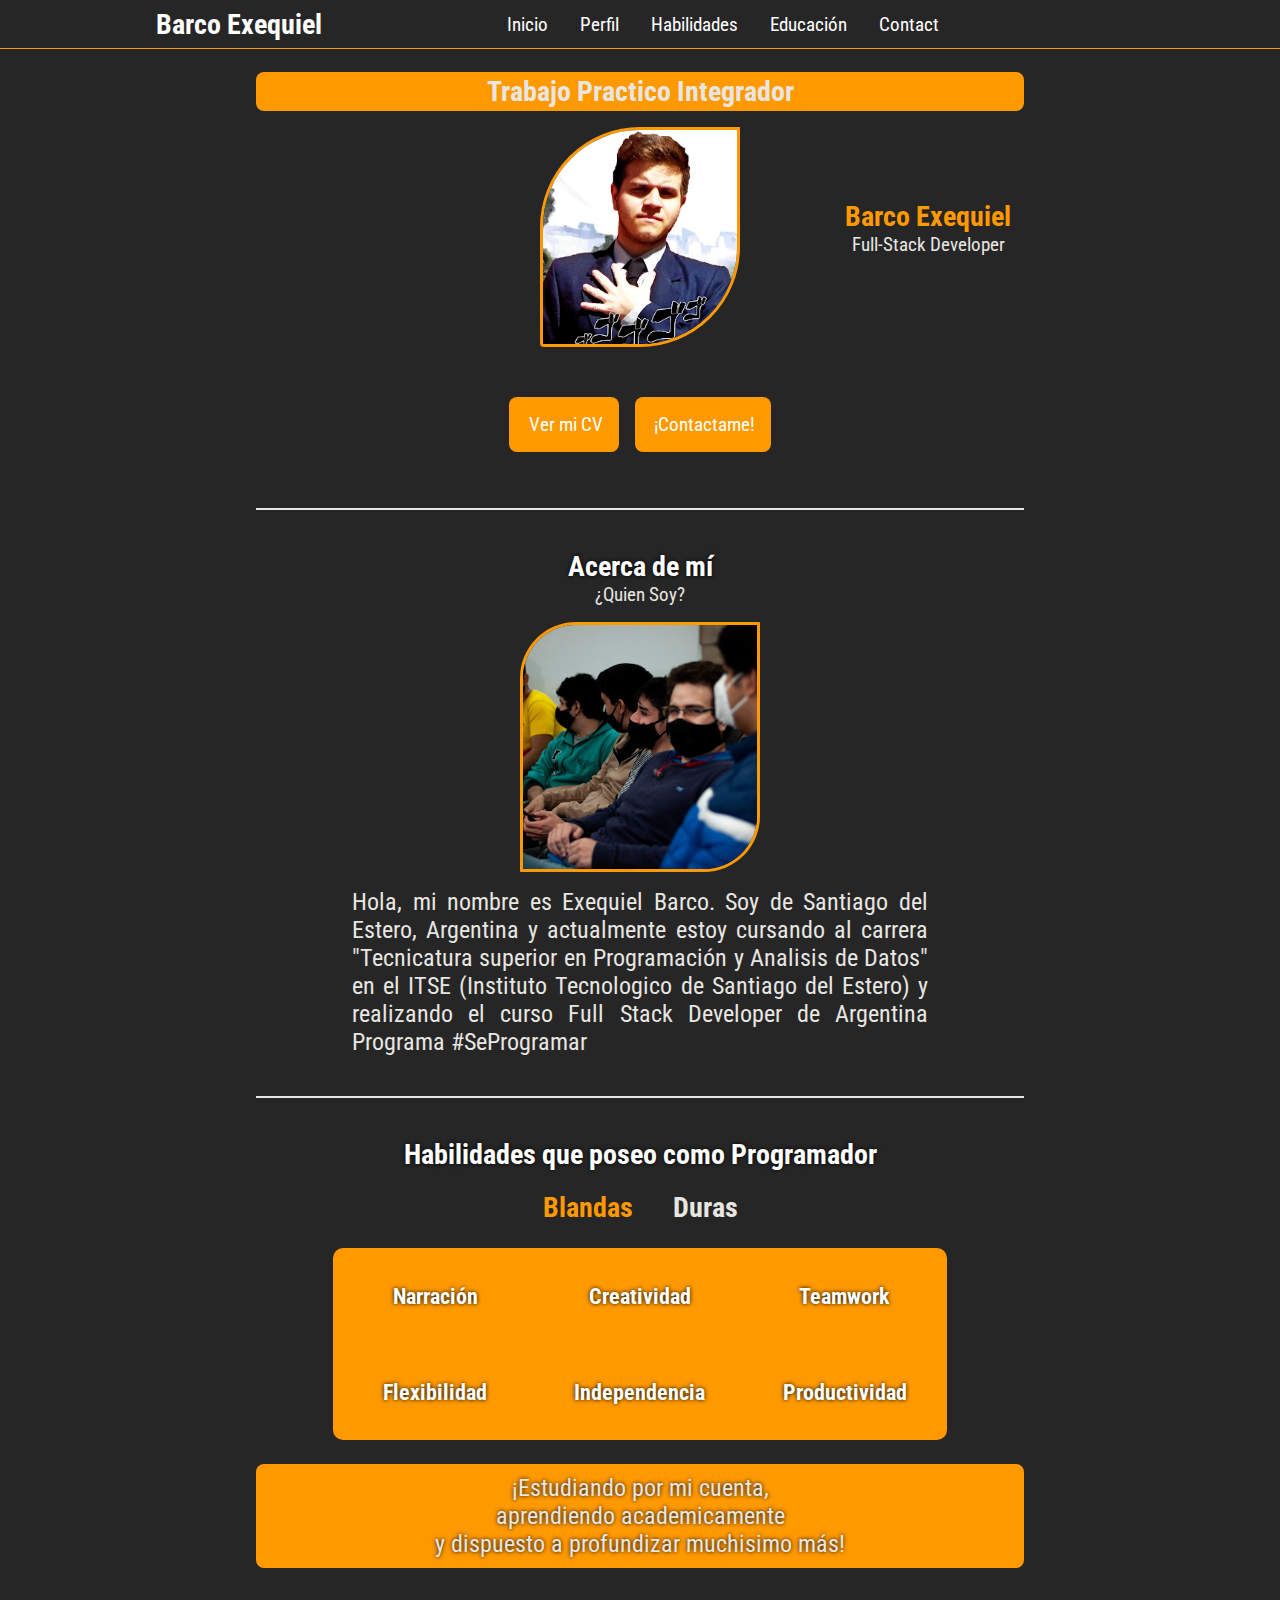
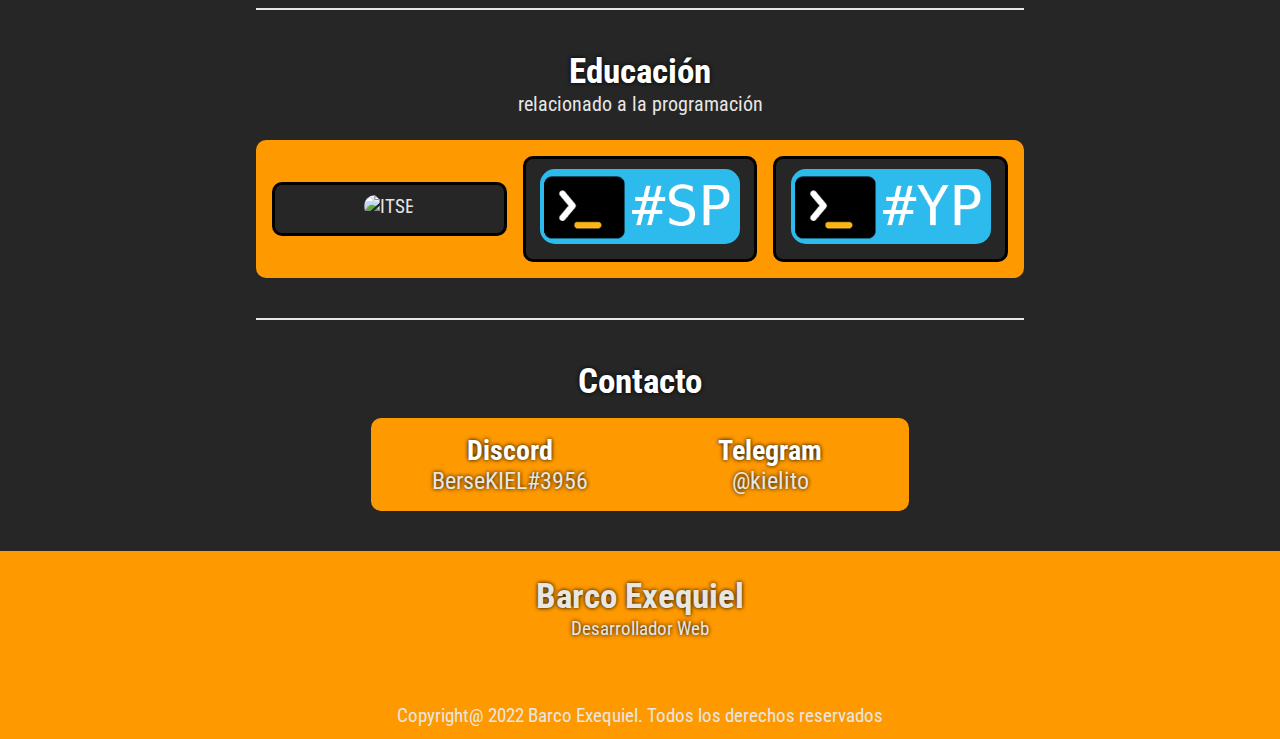
==== app/index.html @ 31e2f117 "a fixear educacion" ====
<!DOCTYPE html>
<html lang="en">
  <head>
    <meta charset="UTF-8" />
    <meta http-equiv="X-UA-Compatible" content="IE=edge" />
    <meta name="viewport" content="width=device-width, initial-scale=1.0" />

    <!-- Importación de CSS -->
    <link rel="stylesheet" href="static/css/styles.css" />

    <title>Barco Exequiel - Porfolio</title>
  </head>
  <body>
    <!--
         Se configurá el porfolio de la siguiente forma
         Header -> Navbar
         Main -> Inicio - Perfil - Habilidades - Educación
         Footer -> Derechos del Autor y copyright
     -->
    <!-- Navbar -->
    <header class="header" id="header">
      <nav class="nav container">
        <a href="#" class="nav-logo">Barco Exequiel</a>

        <div class="nav-menu" id="nav-menu">
          <ul class="nav-list grid">
            <li class="nav-item">
              <a href="#inicio" class="nav-link">
                <i class="fa-solid fa-house nav-icon"></i>
                Inicio
              </a>
            </li>
            <li class="nav-item">
              <a href="#perfil" class="nav-link">
                <i class="fa-solid fa-address-card nav-icon"></i>
                Perfil
              </a>
            </li>
            <li class="nav-item">
              <a href="#habilidades" class="nav-link">
                <i class="fa-solid fa-hand nav-icon"></i>
                Habilidades
              </a>
            </li>
            <li class="nav-item">
              <a href="#educacion" class="nav-link">
                <i class="fa-solid fa-graduation-cap nav-icon"></i>
                Educación
              </a>
            </li>
            <li class="nav-item">
              <a href="#contacto" class="nav-link">
                <i class="fa-solid fa-address-book"></i>
                Contact
              </a>
            </li>
          </ul>
          <i class="fa-solid fa-xmark nav-close" id="nav-close"></i>
        </div>

        <div class="nav-btns">
          <div class="cambiar-tema">
            <i class="fa-solid fa-toggle-on nav-icon" id="cambio-tema"></i>
          </div>
          <div class="nav-toggle">
            <i class="fa-solid fa-bars nav-icon" id="nav-toggle"></i>
          </div>
        </div>
      </nav>
    </header>
    <!-- Main -->
    <main class="main">
      <!-- Sección del Inicio -->
      <section class="seccion inicio" id="inicio">
        <div class="inicio-container container">
          <div class="inicio-message-container">
            <img
              src="https://www.itse.gob.ar/wp-content/uploads/2021/04/logohero-300x129.png"
              alt=""
              class="inicio-message-icon"
            />
            <span class="inicio-message-span">
              Trabajo Practico Integrador</span
            >
          </div>
          <div class="inicio-content grid">
            <div class="inicio-social">
              <a href="#discord">
                <i class="fa-brands fa-discord inicio-social-icon"></i>
              </a>
              <a href="#telegram">
                <i class="fa-brands fa-telegram inicio-social-icon"></i>
              </a>
              <a href="https://www.linkedin.com/in/exequielbarco/" target="_blank" rel="noopener noreferrer">
                <i class="fa-brands fa-linkedin inicio-social-icon"></i>
              </a>
              <a href="https://github.com/berseKIEL" target="_blank" rel="noopener noreferrer">
                <i class="fa-brands fa-github inicio-social-icon"></i>
              </a>
            </div>
            <div class="inicio-img">
              <img src="static/img/pf.jpg" alt="" class="inicio-image" />
            </div>
            <div class="inicio-data">
              <h1 class="inicio-titulo seccion-titulo">Barco Exequiel</h1>
              <p class="inicio-subtitulo seccion-subtitulo">
                Full-Stack Developer
              </p>
            </div>
          </div>
          <div class="inicio-btns">
            <a
              href="https://www.linkedin.com/feed/update/urn:li:activity:6931307077793382400/"
              class="btn"
            >
              <i class="fa-solid fa-download inicio-btns-icon"></i>
              Ver mi CV
            </a>
            <a href="#" class="btn">
              <i class="fa-solid fa-envelope inicio-btns-icon"></i>
              ¡Contactame!
            </a>
          </div>
        </div>
      </section>

      <div class="seccion-hr"></div>

      <section class="seccion perfil" id="perfil">
        <div class="perfil-content container">
          <i class="fa-solid fa-address-card nav-icon"></i>
          <h1 class="seccion-titulo perfil-titulo">Acerca de mí</h1>
          <span class="seccion-subtitulo perfil-subtitulo">¿Quien Soy?</span>

          <img src="static/img/hero.jpg" alt="" class="perfil-img" />
          <p class="perfil-text">
            Hola, mi nombre es Exequiel Barco. Soy de Santiago del Estero,
            Argentina y actualmente estoy cursando al carrera "Tecnicatura
            superior en Programación y Analisis de Datos" en el ITSE (Instituto
            Tecnologico de Santiago del Estero) y realizando el curso Full Stack
            Developer de Argentina Programa #SeProgramar
          </p>
        </div>
      </section>

      <div class="seccion-hr"></div>

      <!-- Habilidades como Programador -->
      <section class="seccion habilidades" id="habilidades">
        <div class="habilidades-container container">
          <div class="habilidades-titulo">
            <i class="fa-solid fa-hand nav-icon"></i>
            <h2 class="seccion-titulo habilidades-titulo">
              Habilidades que poseo como Programador
            </h2>
          </div>

          <div class="habilidades-tabs">
            <div
              class="habilidades-btn btn-flex habilidades-activo"
              data-target="#blanda"
            >
              <i class="fa-solid fa-message"></i>
              <span class="seccion-titulo">Blandas</span>
            </div>
            <div class="habilidades-btn btn-flex" data-target="#duras">
              <i class="fa-solid fa-laptop-code"></i>
              <span class="seccion-titulo"> Duras </span>
            </div>
          </div>

          <div class="habilidades-secciones">
            <div
              class="habilidades-contenido habilidades-activo"
              data-content
              id="blanda"
            >
              <div class="habilidades-contenedor-uno grid">
                <div class="habilidades-habilidad-uno">
                  <i class="fa-solid fa-glasses"></i>
                  <h3 class="habilidades-titulo">Narración</h3>
                </div>
                <div class="habilidades-habilidad-uno">
                  <i class="fa-solid fa-bucket"></i>
                  <h3 class="habilidades-titulo">Creatividad</h3>
                </div>
                <div class="habilidades-habilidad-uno">
                  <i class="fa-solid fa-handshake"></i>
                  <h3 class="habilidades-titulo">Teamwork</h3>
                </div>
                <div class="habilidades-habilidad-uno">
                  <i class="fa-solid fa-shuffle"></i>
                  <h3 class="habilidades-titulo">Flexibilidad</h3>
                </div>
                <div class="habilidades-habilidad-uno">
                  <i class="fa-solid fa-hand-point-up"></i>
                  <h3 class="habilidades-titulo">Independencia</h3>
                </div>
                <div class="habilidades-habilidad-uno">
                  <i class="fa-solid fa-stopwatch"></i>
                  <h3 class="habilidades-titulo">Productividad</h3>
                </div>
              </div>
            </div>

            <div class="habilidades-contenido" data-content id="duras">
              <div class="habilidades-contenedor-dos grid">
                <!-- Como Frontend -->
                <div class="habilidades-contenido-dos habilidades-cerradas">
                  <div class="habilidades-habilidad-dos-header">
                    <i class="fa-solid fa-image"></i>
                    <h1 class="habilidades-titulo">Desarrollador FrontEnd</h1>
                    <i class="fa-solid fa-angle-down habilidades-flecha"></i>
                  </div>
                  <div class="habilidades-habilidad-dos-lista grid">
                    <div class="habilidades-habilidad-dos-data">
                      <i class="fa-brands fa-html5"></i>
                      <h3 class="habilidades-titulo">HTML</h3>
                      <span class="habilidades-numero">55%</span>
                      <div class="habilidades-barra">
                        <span
                          class="habilidades-porcentaje habilidad-html"
                        ></span>
                      </div>
                    </div>
                    <div class="habilidades-habilidad-dos-data">
                      <i class="fa-brands fa-css3-alt"></i>
                      <h3 class="habilidades-titulo">CSS</h3>
                      <span class="habilidades-numero">45%</span>
                      <div class="habilidades-barra">
                        <span
                          class="habilidades-porcentaje habilidad-css"
                        ></span>
                      </div>
                    </div>
                    <div class="habilidades-habilidad-dos-data">
                      <i class="fa-brands fa-js"></i>
                      <h3 class="habilidades-titulo">JavaScript</h3>
                      <span class="habilidades-numero">40%</span>
                      <div class="habilidades-barra">
                        <span
                          class="habilidades-porcentaje habilidad-js"
                        ></span>
                      </div>
                    </div>
                  </div>
                </div>

                <!-- Como Backend -->
                <div class="habilidades-contenido-dos habilidades-cerradas">
                  <div class="habilidades-habilidad-dos-header">
                    <i class="fa-solid fa-code"></i>
                    <h1 class="habilidades-titulo">Desarrollador BackEnd</h1>
                    <i class="fa-solid fa-angle-down habilidades-flecha"></i>
                  </div>

                  <div class="habilidades-habilidad-dos-lista grid">
                    <div class="habilidades-habilidad-dos-data">
                      <i class="fa-brands fa-python"></i>
                      <h3 class="habilidades-titulo">Python</h3>
                      <span class="habilidades-numero">40%</span>
                      <div class="habilidades-barra">
                        <span
                          class="habilidades-porcentaje habilidad-python"
                        ></span>
                      </div>
                    </div>

                    <div class="habilidades-habilidad-dos-data">
                      <i class="fa-brands fa-java"></i>
                      <h3 class="habilidades-titulo">Java</h3>
                      <span class="habilidades-numero">35%</span>
                      <div class="habilidades-barra">
                        <span
                          class="habilidades-porcentaje habilidad-java"
                        ></span>
                      </div>
                    </div>

                    <div class="habilidades-habilidad-dos-data">
                      <i class="fa-brands fa-js"></i>
                      <h3 class="habilidades-titulo">JavaScript</h3>
                      <span class="habilidades-numero">35%</span>
                      <div class="habilidades-barra">
                        <span
                          class="habilidades-porcentaje habilidad-js-be"
                        ></span>
                      </div>
                    </div>
                  </div>
                </div>
              </div>
            </div>
          </div>

          <div class="habilidades-mensaje">
            <i class="fa-solid fa-gears"></i>
            <div class="mensaje-mensaje-container">
              <span class="habilidades-span">¡Estudiando por mi cuenta,</span
              ><span class="habilidades-span"> aprendiendo academicamente</span
              ><span class="habilidades-span">
                y dispuesto a profundizar muchisimo más!</span
              >
            </div>
            <i class="fa-solid fa-gears"></i>
          </div>
        </div>
      </section>

      <div class="seccion-hr"></div>

      <section class="seccion educacion" id="educacion">
        <div class="educacion-container container">
          <div class="educacion-titulos">
            <i class="fa-solid fa-graduation-cap"></i>
            <h2 class="seccion-titulo educacion-titulo">Educación</h2>
          </div>

          <span class="seccion-subtitulo educacion-subtitulo">
            relacionado a la programación
          </span>

          <div class="educacion-contenido">
            <div class="educacion-images">
              <div class="educacion-imagen">
                <img
                  src="https://www.itse.gob.ar/wp-content/uploads/2021/04/logohero-300x129.png"
                  alt="ITSE"
                  class="educacion-icon"
                />
              </div>
              <div class="educacion-data educacion-cerrada">
                <span class="educacion-texto">
                  Ingreso: 13-03-2022 
                </span>
                <span class="educacion-texto">
                  -
                </span>
                <span class="educacion-texto">
                  Finalización: Cursando
                </span>
              </div>
            </div>

            <div class="educacion-images">
              <div class="educacion-imagen">
                <img
                  src="static/img/argprogsp.png"
                  alt="seprogramar"
                  class="educacion-icon"
                />
              </div>
              <div class="educacion-data educacion-cerrada">
                <span class="educacion-texto">
                  Ingreso: 01-02-2022  
                </span>
                <span class="educacion-texto">
                  -
                </span>
                <span class="educacion-texto">
                  Finalización 13-06-2022
                </span>
              </div>
            </div>

            <div class="educacion-images">
              <div class="educacion-imagen">
                <img
                  src="static/img/argprogyp.png"
                  alt="yoprogramo"
                  class="educacion-icon"
                />
              </div>
              <div class="educacion-data educacion-cerrada">
                <span class="educacion-texto">
                  Ingreso: 28-06-2022 
                </span>
                <span class="educacion-texto">
                  -
                </span>
                <span class="educacion-texto">
                  Finalización: Cursando
                </span>
              </div>
            </div>

          </div>
        </div>
      </section>

      <div class="seccion-hr"></div>

      <section class="seccion contacto" id="contacto">
        <div class="contacto-container container">
          <div class="contacto-contenido">
            <i class="fa-solid fa-address-book"></i>
            <h2 class="contacto-titulo">Contacto</h2>
          </div>
          <div class="contenido-informacion-grid grid">
            <div class="contacto-informacion" id="discord">
              <i class="fa-brands fa-discord"></i>
              <h2 class="contacto-informacion-titulo">Discord</h2>
              <span class="contacto-informacion-subtitulo">
                BerseKIEL#3956
              </span>
            </div>

            <div class="contacto-hr"></div>

            <div class="contacto-informacion" id="telegram">
              <i class="fa-brands fa-telegram"></i>
              <h2 class="contacto-informacion-titulo">Telegram</h2>
              <span class="contacto-informacion-subtitulo"> @kielito </span>
            </div>
          </div>
        </div>
      </section>
    </main>

    <!-- Footer -->
    <footer class="footer">
      <div class="footer-bg">
        <div class="footer-container container">
          <div class="footer-titulos">
            <div class="footer-titulo seccion-titulo">Barco Exequiel</div>
            <div class="footer-subtitulo seccion-subtitulo">
              Desarrollador Web
            </div>
          </div>
          <div class="footer-social-media">
            <div class="footer-social">
              <a href="https://www.facebook.com/FateofKiel/" target="_blank" rel="noopener noreferrer">
                <i class="fa-brands fa-facebook"></i>
              </a>
            </div>
            <div class="footer-social">
              <a href="https://twitter.com/ExekielBaracus" target="_blank" rel="noopener noreferrer">
                <i class="fa-brands fa-twitter"></i>
              </a>
            </div>
          </div>
          <span class="footer-texto seccion-texto">
            Copyright@ 2022 Barco Exequiel. Todos los derechos reservados
          </span>
        </div>
      </div>
    </footer>

    <!-- Scripts -->
    <!-- Mi script -->
    <script src="static/js/main.js"></script>
    <!-- Font awesome -->
    <script
      src="https://kit.fontawesome.com/99b5397c27.js"
      crossorigin="anonymous"
    ></script>
  </body>
</html>
---- app/static/css/styles.css ----
@import url("https://fonts.googleapis.com/css2?family=Roboto+Condensed:wght@300;400;700&display=swap");

/* Variables Root */
:root {
  /* Tamaño del Header */
  --header-altura: 3rem;

  /* Se basarán los colores del proyecto en sí con HSL, definiendo el color naranja como el principal */
  --color-primario: hsl(36, 100%, 50%);
  --color-primario-claro: hsl(36, 100%, 80%);
  --color-secundario: hsl(36, 0%, 0%);
  --color-barra: hsl(261, 53%, 56%);
  --color-titulo: hsl(36, 100%, 100%);
  --color-texto: hsl(36, 10%, 90%);
  --color-input: hsl(36, 70%, 96%);
  --color-cuerpo: hsl(36, 1%, 15%);
  --color-container: hsl(36, 100%, 50%);

  /* Fuente del Cuerpo */
  --fuente-cuerpo: "Roboto Condensed", sans-serif;

  /* Tamaño de la Fuente */
  --fuente-size-grande: 2rem;
  --fuente-size-h1: 1.5rem;
  --fuente-size-h2: 1.25rem;
  --fuente-size-h3: 1.15rem;
  --fuente-size-normal: 0.9rem;
  --fuente-size-pequeño: 0.8rem;
  --fuente-size-extrapequeño: 0.75rem;

  /* Peso de la fuente  */
  --fuente-peso-medio: 400;
  --fuente-peso-bold: 700;

  /* Margenes  */
  --m-0-25: 0.25rem;
  --m-0-5: 0.5rem;
  --m-0-75: 0.75rem;
  --m-1: 1rem;
  --m-1-5: 1.5rem;
  --m-2: 2rem;
  --m-2-5: 2.5rem;
  --m-3: 3rem;

  /* Z-tool tamaño  */
  --z-tooltip: 10;
  --z-fixed: 100;
  --z-modal: 1000;
}

/* Font para PCS */
@media screen and (min-width: 768px) {
  :root {
    --fuente-size-grande: 2.2rem;
    --fuente-size-h1: 1.75rem;
    --fuente-size-h2: 1.5rem;
    --fuente-size-h3: 1.25rem;
    --fuente-size-normal: 1.2rem;
    --fuente-size-pequeño: 0.9rem;
    --fuente-size-extrapequeño: 0.875rem;
  }
}

/* Base */
* {
  box-sizing: border-box;
  padding: 0;
  margin: 0;
}

html {
  scroll-behavior: smooth;
}

body {
  /* Margin de la pagina */
  margin: 0 0 var(--header-altura) 0;

  /* Fuente */
  font-family: var(--fuente-cuerpo);

  /* Tamaño de la fuente del documento entero */
  font-size: var(--fuente-size-normal);

  /* Color del body */
  background-color: var(--color-cuerpo);

  /* Color de la fuente */
  color: var(--color-texto);
}

h1,
h2,
h3,
h4 {
  color: var(--color-titulo);
  font-weight: var(--fuente-peso-bold);
}

/* Restablecimiento de estilos */
ul {
  list-style: none;
}

a {
  text-decoration: none;
  color: var(--color-texto);
}

img {
  max-width: 100%;
  height: auto;
}

section {
  padding: 2rem 0 4rem;
}

/* Clases reutilizables */
.seccion-hr {
  border: 1px solid;
  margin-left: 20px;
  margin-right: 20px;
}

.seccion-titulo {
  font-size: var(--fuente-size-h1);
}

.seccion-subtitulo {
  display: block;
  font-size: var(--fuente-size-pequenio);
  margin-bottom: var(--m-1-5);
}

.seccion-texto {
  font-size: var(--fuente-size-normal);
}

.seccion-titulo,
.seccion-subtitulo {
  text-align: center;
}

.btn {
  display: inline-block;
  background-color: var(--color-primario);
  color: white;
  padding: 1rem;
  border-radius: 0.5rem;
  font-weight: var(--fuente-peso-medio);
}

.btn-flex {
  display: flex;
  width: fit-content;
  margin-left: 20px;
  margin-right: 20px;
}

/* Layouts de la pagina */

.container {
  max-width: 768px;
  margin-left: var(--m-1-5);
  margin-right: var(--m-1-5);
}

.grid {
  display: grid;
  gap: 1rem;
}

.header {
  width: 100%;
  position: fixed;
  bottom: 0;
  left: 0;
  z-index: var(--z-fixed);
  background-color: var(--color-cuerpo);
}

/* Nav bar */
.nav {
  max-width: 968px;
  height: var(--header-altura);
  display: flex;
  justify-content: space-between;
  align-items: center;
}

.nav-logo,
.nav-toggle {
  color: var(--color-titulo);
  font-size: var(--fuente-size-h1);
  font-weight: var(--fuente-peso-bold);
}
.nav-logo:hover {
  color: var(--color-primario);
}
.nav-toggle {
  cursor: pointer;
}
.nav-toggle:hover {
  color: var(--color-primario);
}

.nav-btns {
  display: flex;
  align-items: center;
  gap: 1.2rem;
}

.nav-btns .nav-icon:first-of-type {
  font-size: 1.5rem;
}


/* Lista del menu de botones */
.nav-list {
  grid-template-columns: repeat(6, 1fr);
  gap: 2rem;
  grid-auto-rows: 32px;
}

.nav-link {
  display: flex;
  flex-direction: column;
  align-items: center;
  font-size: var(--fuente-size-normal);
  color: var(--color-titulo);
  font-weight: var(--fuente-peso-medio);
}

.link-activo {
  color: var(--color-primario);
}

.nav-link:hover {
  color: var(--color-primario);
}

.nav-item {
  grid-column: auto / span 3;
}

.nav-item:nth-child(1),
.nav-item:nth-child(2),
.nav-item:nth-child(3) {
  grid-column: auto / span 2;
}

.nav-close {
  position: absolute;
  right: 1.45rem;
  bottom: 1rem;
  cursor: pointer;
  color: red;
}

/* inicio Page! */
.inicio {
  padding-top: 1rem;
}

.inicio-container {
  gap: 2.5rem;
  display: flex;
  flex-direction: column;
}

.inicio-message-container {
  display: flex;
  justify-content: space-between;
  align-items: center;
  border-radius: 0.5rem;
  background: var(--color-primario);
  margin-top: 1rem;
  margin-bottom: 1rem;
  padding: 0.2rem 1.5rem;
}

.inicio-message-icon {
  width: 100px;
  overflow: hidden;
  object-fit: cover;
}

.inicio-message-span {
  text-align: center;
  font-size: var(--fuente-size-h3);
  font-weight: var(--fuente-peso-bold);
}

.inicio-content {
  grid-template-columns: 0.1fr 1fr 1fr;
  grid-template-rows: 1fr 0.2fr;
  align-items: center;
  justify-items: center;
  gap: 0;
}

.inicio-social {
  display: flex;
  flex-direction: column;
  align-items: center;
  gap: 1rem;
}

.inicio-social-icon {
  font-size: 2rem;
  color: var(--color-primario);
}

.inicio-social-icon:hover {
  color: var(--color-primario-claro);
}

.inicio-titulo {
  color: var(--color-primario);
}

.inicio-content > div:nth-child(1) {
  grid-column: span 1;
}
.inicio-content > div:nth-child(2) {
  grid-column: span 2;
}
.inicio-content > div:nth-child(3) {
  grid-column: span 3;
  grid-row: span 1;
}

.inicio-image {
  width: 200px;
  height: 220px;
  object-fit: cover;
  border-radius: 100px 0 100px 4px;
  border-width: 3px;
  border-style: solid;
  border-color: var(--color-primario);
  display: inline-block;
  overflow: hidden;
}

.inicio-btns {
  display: flex;
  justify-content: center;
  gap: 1rem;
}

.inicio-btns-icon {
  font-size: 1.1rem;
  padding-right: 0.2rem;
}

.inicio-btns .btn:hover {
  background-color: var(--color-primario-claro);
}

.inicio-btns .btn:hover {
  color: var(--color-primario);
}

/* Seccion Perfil */
.perfil-content {
  display: flex;
  flex-direction: column;
  align-items: center;
  justify-content: center;
}

.perfil-titulo {
  text-shadow: 0 0 4px black;
}

.perfil-content i {
  font-size: 2rem;
}

.perfil-subtitulo {
  margin-bottom: 0;
}

.perfil-text {
  font-size: var(--fuente-size-h3);
}

.perfil-img {
  width: 240px;
  height: 250px;
  object-fit: cover;
  border-radius: 3.5rem 1px 3.5rem 1px;
  border-width: 0.2rem;
  border-style: solid;
  border-color: var(--color-primario);
  display: inline-block;
  overflow: hidden;
  margin: 1rem 0 1rem 0;
}

/* Habilidades */
.habilidades-titulo {
  display: flex;
  flex-direction: column;
  align-items: center;
}

.habilidades-titulo i {
  font-size: 2rem;
}

.habilidades-tabs {
  display: flex;
  justify-content: center;
  margin: 1.2rem 0 1.2rem 0;
}

.habilidades-btn {
  display: flex;
  flex-direction: column;
  font-size: var(--fuente-size-h2);
  font-weight: var(--fuente-peso-bold);
  cursor: pointer;
  align-items: center;
}
.habilidades-btn i {
  font-size: 3rem;
}

.habilidades-btn:hover {
  color: var(--color-primario);
}

.habilidades-secciones {
  margin: 1.5rem 0 2rem 0;
}

.habilidades-contenido {
  border-radius: 10px;
  background-color: var(--color-primario);
}

.habilidades-contenido:nth-child(2) {
  height: fit-content;
  padding: var(--m-1-5) 0 var(--m-1-5) 0;
}

.habilidades-contenedor-uno {
  grid-auto-rows: 5rem;
  grid-template-columns: repeat(auto-fit, minmax(7rem, 1fr));
  gap: 0;
  align-items: center;
  justify-items: center;
}

.habilidades-habilidad-uno {
  display: flex;
  flex-direction: column;
  align-items: center;
}

.habilidades-habilidad-uno:hover i {
  color: var(--color-primario-claro);
  cursor: default;
}

.habilidades-habilidad-uno:hover .habilidades-titulo {
  color: var(--color-primario-claro);
  cursor: default;
}

.habilidades-habilidad-uno i {
  font-size: var(--fuente-size-h2);
  text-shadow: 0 0 4px black;
}

.habilidades-titulo {
  text-shadow: 0 0 4px black;
}

.habilidades-contenedor-dos {
  display: flex;
  flex-direction: column;
  align-items: center;
  text-align: center;
  gap: 2rem;
}

.habilidades-habilidad-dos-header {
  display: flex;
  align-items: center;
  cursor: pointer;
  gap: 1rem;
  margin-bottom: var(--m-0-25);
  border-bottom: thin solid grey;
}

.habilidades-habilidad-dos-header i {
  text-shadow: 0 0 4px black;
  font-size: var(--fuente-size-h2);
  margin-top: 0.25rem;
}

.habilidades-habilidad-dos-header:hover i,
.habilidades-habilidad-dos-header:hover .habilidades-titulo
{
  color:var(--color-primario-claro);
}

.habilidades-habilidad-dos-data {
  margin-bottom: var(--m-0-25);
}

.habilidades-habilidad-dos-data i {
  text-shadow: 0 0 4px black;
  font-size: var(--fuente-size-h2);
}

.habilidades-flecha {
  transition: 0.4s;
}

.habilidades-barra,
.habilidades-porcentaje {
  height: 5px;
  border-radius: 0.25rem;
}

.habilidades-barra {
  background-color: var(--color-secundario);
}

.habilidades-porcentaje {
  display: block;
  background-color: var(--color-barra);
}

.habilidad-html {
  width: 55%;
}

.habilidad-css {
  width: 45%;
}

.habilidad-js {
  width: 40%;
}

.habilidad-python {
  width: 40%;
}

.habilidad-java {
  width: 35%;
}

.habilidad-js-be {
  width: 35%;
}

.habilidades-cerradas .habilidades-habilidad-dos-lista {
  height: 0;
  overflow: hidden;
}

.habilidades-abiertas .habilidades-habilidad-dos-lista {
  height: max-content;
  margin-top: 1rem;
}

.habilidades-abiertas .habilidades-flecha {
  transform: rotate(-180deg);
}

/* Data-content para que no muestre en caso de que no esta activo */
.habilidades [data-content] {
  display: none;
}

.habilidades-activo {
  display: flex;
}

.habilidades-activo[data-content] {
  display: block;
}

.habilidades-activo[data-target] {
  color: var(--color-primario);
}

.habilidades-mensaje {
  border-radius: 0.5rem;
  background: var(--color-primario);
  padding: 10px;
  display: flex;
  font-size: var(--fuente-size-normal);
  color: var(--color-texto);
  align-items: center;
  text-align: center;
  text-shadow: 0 0 4px black;
  justify-content: space-between;
  gap: 0.5rem;
}

.habilidades-mensaje i {
  font-size: 1.5rem;
  text-shadow: 0 0 4px black;
}

.habilidades-mensaje-container {
  display: inline-block;
  text-align: justify;
  vertical-align: middle;
}

.habilidades-span {
  font-size: var(--fuente-size-h2);
}

/* Seccion educación */
.educacion-container {
  display: flex;
  flex-direction: column;
}

.educacion-contenido {
  border-radius: 10px;
  background-color: var(--color-primario);
  padding: 1rem;
  display: flex;
  flex-direction: column;
  align-items: center;
  gap: 1rem;
}

.educacion-images {
  display: flex;
  flex-direction: column;
  align-items: center;
  width: 80%;
  padding: 10px;
  background-color: var(--color-cuerpo);
  border: 3px solid black;
  border-radius: 10px;
  gap: 0.5rem;
  cursor: pointer;
}

.educacion-data {
  display:flex;
  flex-direction: column;
  align-items: center;
  padding: 1rem;
  border: 3px solid white;
  background-color: var(--color-primario-claro);
  border-radius: 5px; 
}

.educacion-texto {
  color:var(--color-cuerpo);
  font-size: var(--fuente-size-h2);
}
.educacion-cerrada {
  display: none;
}

.educacion-abierta {
  display: flex;
}

.educacion-icon {
  width: 200px;
  height: 75px;
  overflow: hidden;
  object-fit: cover;
  border-radius: 15px;
}

.educacion-titulos {
  display: flex;
  flex-direction: column;
  align-items: center;
}

.educacion-titulos i {
  font-size: 2rem;
}

.educacion-titulo {
  font-size: var(--fuente-size-grande);
  text-shadow: 0 0 4px black;
}

.educacion-subtitulo {
  font-size: var(--fuente-size-h3);
  color: var(--color-texto);
}

/* Contacto */
.contacto-titulo {
  text-shadow: 0 0 4px black;
  font-size: var(--fuente-size-grande);
}

.contacto-contenido {
  display: flex;
  flex-direction: column;
  align-items: center;
  font-size: var(--fuente-size-grande);
  margin-bottom: 1rem;
}

.contenido-informacion-grid {
  display: grid;
  grid-template-columns: 1fr;
  grid-template-rows: 1fr;
  border-radius: 10px;
  background-color: var(--color-primario);
  padding: 1rem;
}

.contacto-informacion {
  display: flex;
  flex-direction: column;
  align-items: center;
}

.contacto-informacion {
  text-shadow: 0 0 4px black;
}

.contacto-informacion i {
  font-size: 2rem;
}

.contacto-informacion .contacto-informacion-titulo {
  font-size: var(--fuente-size-h1);
}

.contacto-informacion .contacto-informacion-subtitulo {
  font-size: var(--fuente-size-h2);
}

.contacto-hr {
  border: 1px solid;
  margin-left: 20px;
  margin-right: 20px;
}

/* Footer */
.footer-bg {
  background-color: var(--color-primario);
}

.footer-container {
  display: flex;
  flex-direction: column;
  align-items: center;
  text-align: center;
  gap: 2rem;
}

.footer-titulo,
.footer-subtitulo {
  text-shadow: 0 0 4px black;
}

.footer-subtitulo {
  margin: 0;
}

.footer-titulo {
  font-weight: var(--fuente-peso-bold);
  font-size: var(--fuente-size-grande);
  margin-top: 1.5rem;
}

.footer-social-media {
  display: flex;
  align-items: center;
  justify-content: center;
  gap: 2rem;
}

.footer-social i {
  font-size: 2rem;
  text-shadow: 0 0 4px black;
}

.footer-texto {
  text-align: center;
  margin-bottom: 0.75rem;
}

/* Media queries */
/* Media query para el navbar */
@media screen and (max-width: 767px) {
  .nav-menu {
    position: fixed;
    bottom: -100%;
    left: 1%;
    width: 98%;
    background-color: var(--color-cuerpo);
    padding: 2rem 1.5rem 2rem 1.5rem;
    box-shadow: 0 -1px 4px var(--color-primario);
    border-radius: 1.5rem 1.5rem 0;
    transition: 0.3s;
    margin-bottom: 0.6rem;
  }
  .header {
    border-top: thin solid var(--color-primario);
  }
  
  .mostrar-menu {
    bottom: 0;
}
}

@media screen and (min-width: 768px) {
  .seccion {
    display: flex;
    flex-direction: column;
    align-items: center;
    text-align: center;
    padding: 2.5rem 0;
  }

  .seccion:nth-child(1) {
    padding: 3.5rem 0;
  }

  body {
    margin: 0;
  }

  .container {
    margin: 0;
    width: 100%;
  }

  .nav .container {
    width: 100%;
  }

  .header {
    top: 0;
    bottom: initial;
    border-bottom: 1px solid var(--color-primario);
  }

  .header,
  .main,
  .footer-container {
    padding: 0 1rem;
  }

  nav {
    height: calc(var(--header-altura)+1.5rem);
  }

  .nav-toggle,
  .nav-link i,
  .nav-menu i {
    display: none;
  }

  .nav-list {
    display: flex;
  }

  .inicio {
    margin: 0;
  }

  .inicio-container {
    gap: 0;
  }
  .inicio-content {
    grid-template-columns: 1fr 2fr 1fr;
    align-items: center;
    justify-items: center;
    gap: 0;
  }

  .inicio-message-container {
    display: flex;
    flex-direction: column;
  }

  .inicio-message-span {
    font-size: var(--fuente-size-h1);
  }

  .inicio-content > div:nth-child(3) {
    grid-column: span 1;
  }

  .inicio-content > div:nth-child(2) {
    grid-column: span 1;
  }

  .inicio-content > div:nth-child(1) {
    grid-column: span 1;
    grid-row: span 0;
  }

  .seccion-hr {
    margin: auto;
    max-width: 768px;
  }

  .perfil-text {
    font-size: var(--fuente-size-h2);
    width: 75%;
    text-align: justify;
  }

  .perfil-subtitulo {
    font-size: 1.2rem;
  }
  .habilidades-contenido {
    margin: auto;
  }

  .habilidades-secciones {
    font-size: 1.2rem;
    margin: 1.5rem auto;
    max-width: 80%;
  }
  .habilidades-contenedor-uno {
    grid-template-columns: repeat(auto-fit, minmax(10rem, 1fr));
    grid-auto-rows: 6rem;
  }
  .habilidades-contenido-dos {
    width: 80%;
    margin: auto;
  }

  .habilidades-habilidad-dos-header {
    justify-content: space-between;
    margin: 0 1rem;
  }

  .habilidades-mensaje {
    font-size: 1.3rem;
  }

  .mensaje-mensaje-container {
    display: flex;
    flex-direction: column;
  }

  .habilidades-mensaje i:first-child {
    margin: 0 0 0 1.5rem;
  }

  .habilidades-mensaje i:last-child {
    margin: 0 1.5rem 0 0;
  }

  .educacion-contenido {
    width: 100%;
    margin: auto;
    display: flex;
    flex-direction: row;
    gap: 1rem;
    justify-content: center;
  }


  .contenido-informacion-grid {
    display: grid;
    grid-template-columns: 1fr 1fr;
    border-radius: 10px;
    background-color: var(--color-primario);
    padding: 1rem;
    width: 70%;
    margin: auto;
  }

  .contacto-hr {
    display: none;
  }

  .footer-container {
    margin: auto;
  }
}

@media screen and (min-width:560px) and (max-width:766px) {

}

@media screen and (min-width: 987px) {
  .container {
    margin: auto;
  }
}
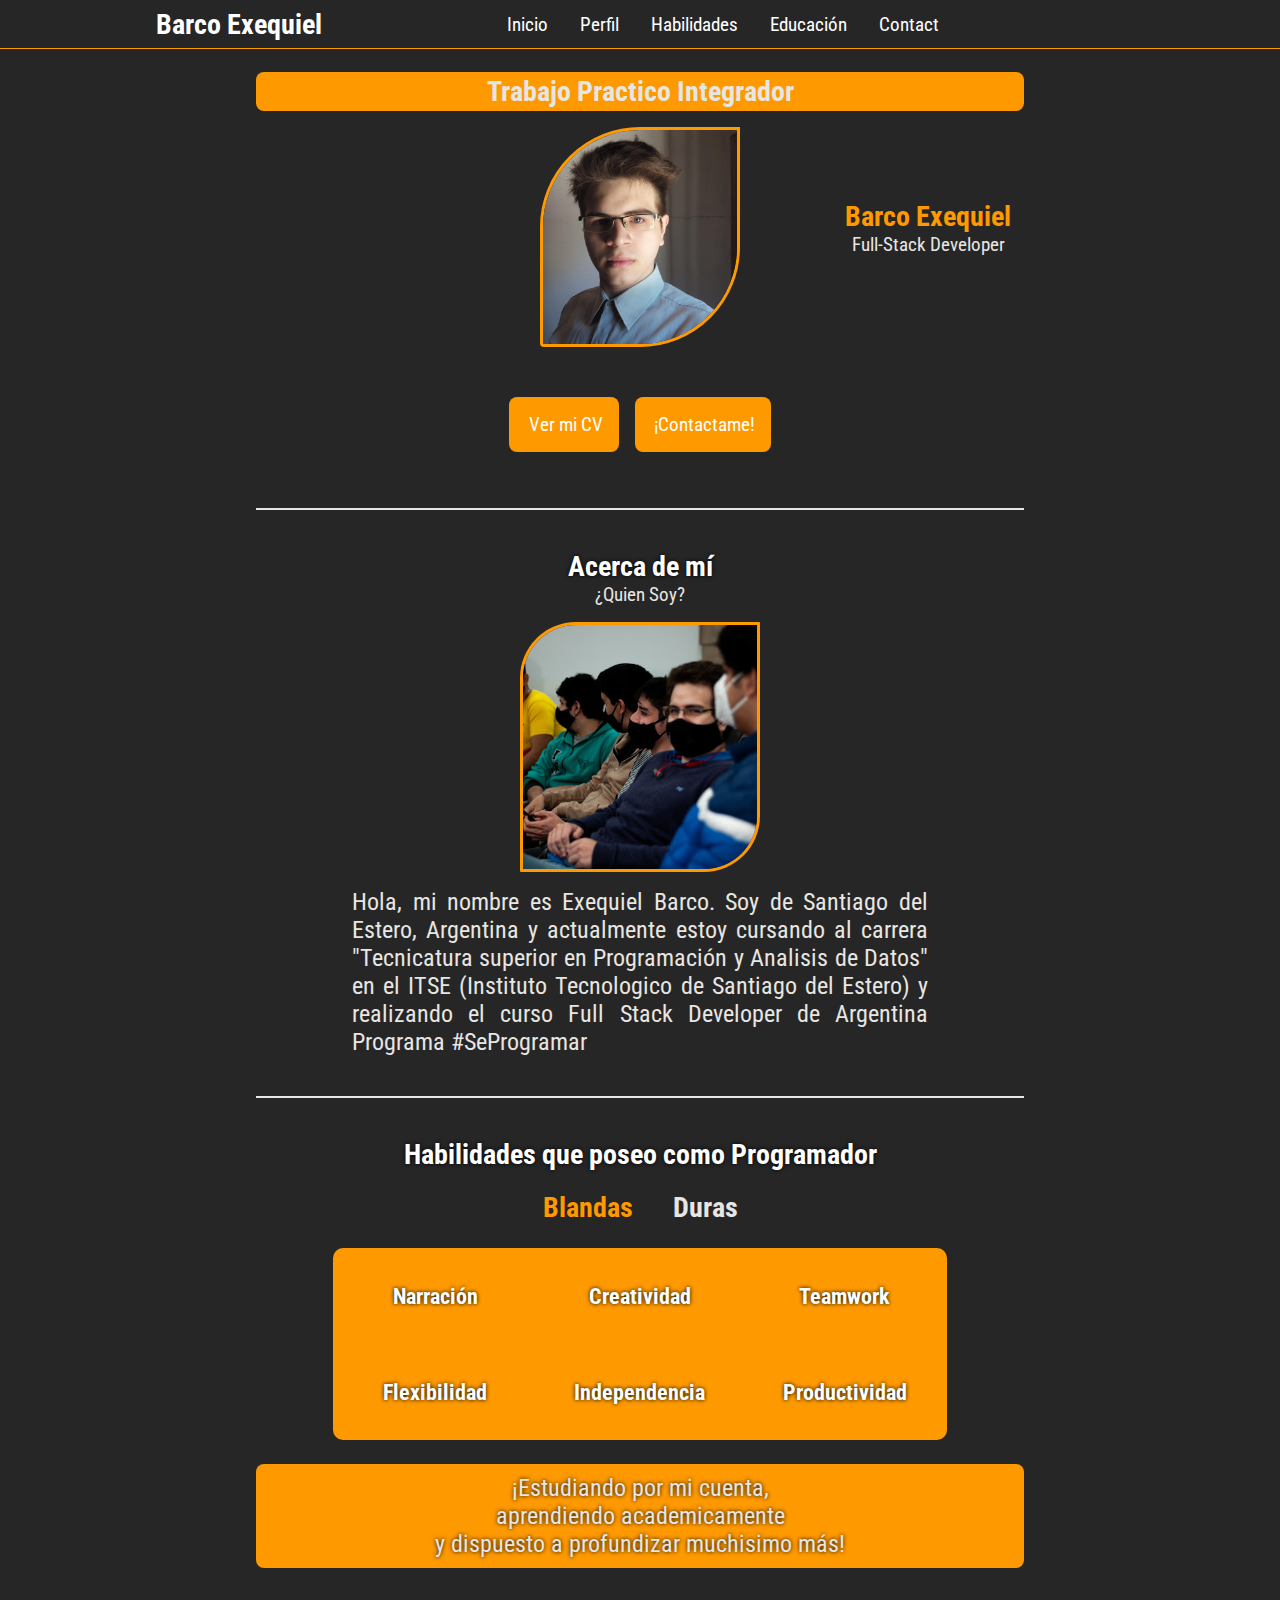
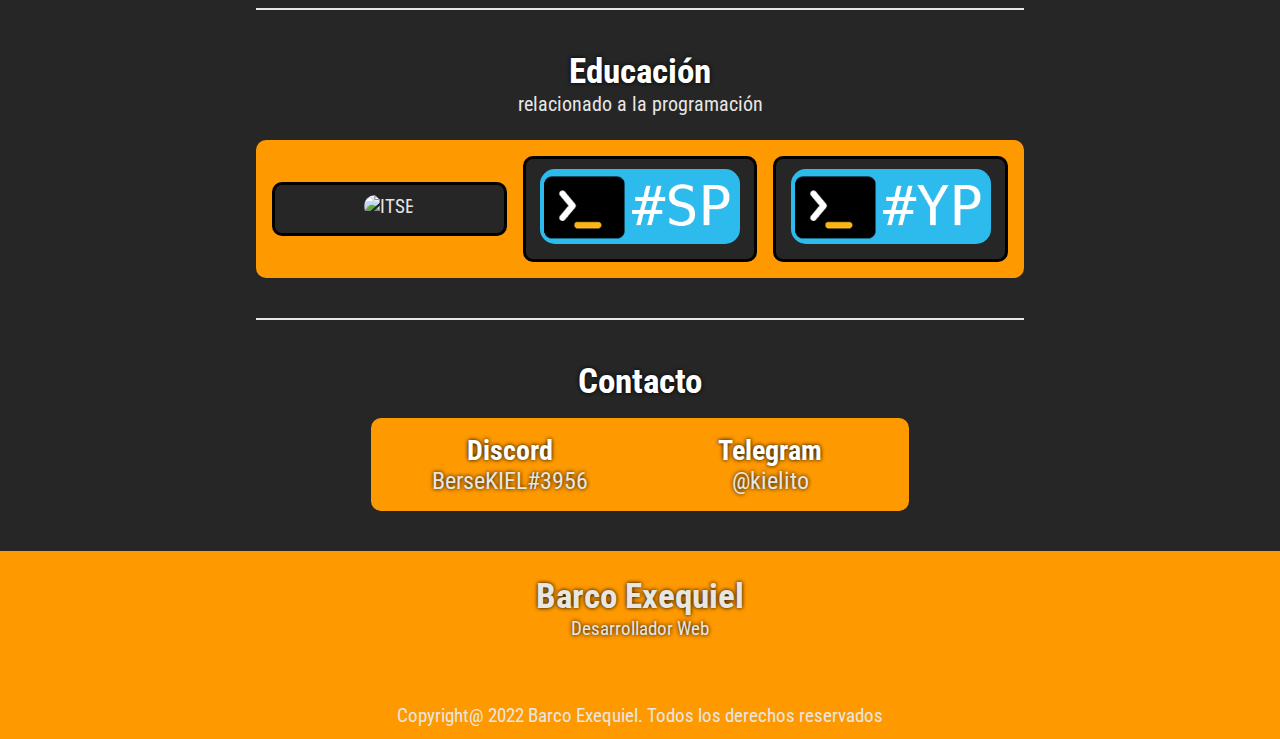
==== commit bf840089: "Favicon Added" ====
--- a/app/index.html
+++ b/app/index.html
@@ -7,6 +7,10 @@
 
     <!-- Importación de CSS -->
     <link rel="stylesheet" href="static/css/styles.css" />
+
+    <!-- Fabicon -->
+    <link rel="icon" type="image/x-icon" href="/static/img/favicon.ico">
+
 
     <title>Barco Exequiel - Porfolio</title>
   </head>
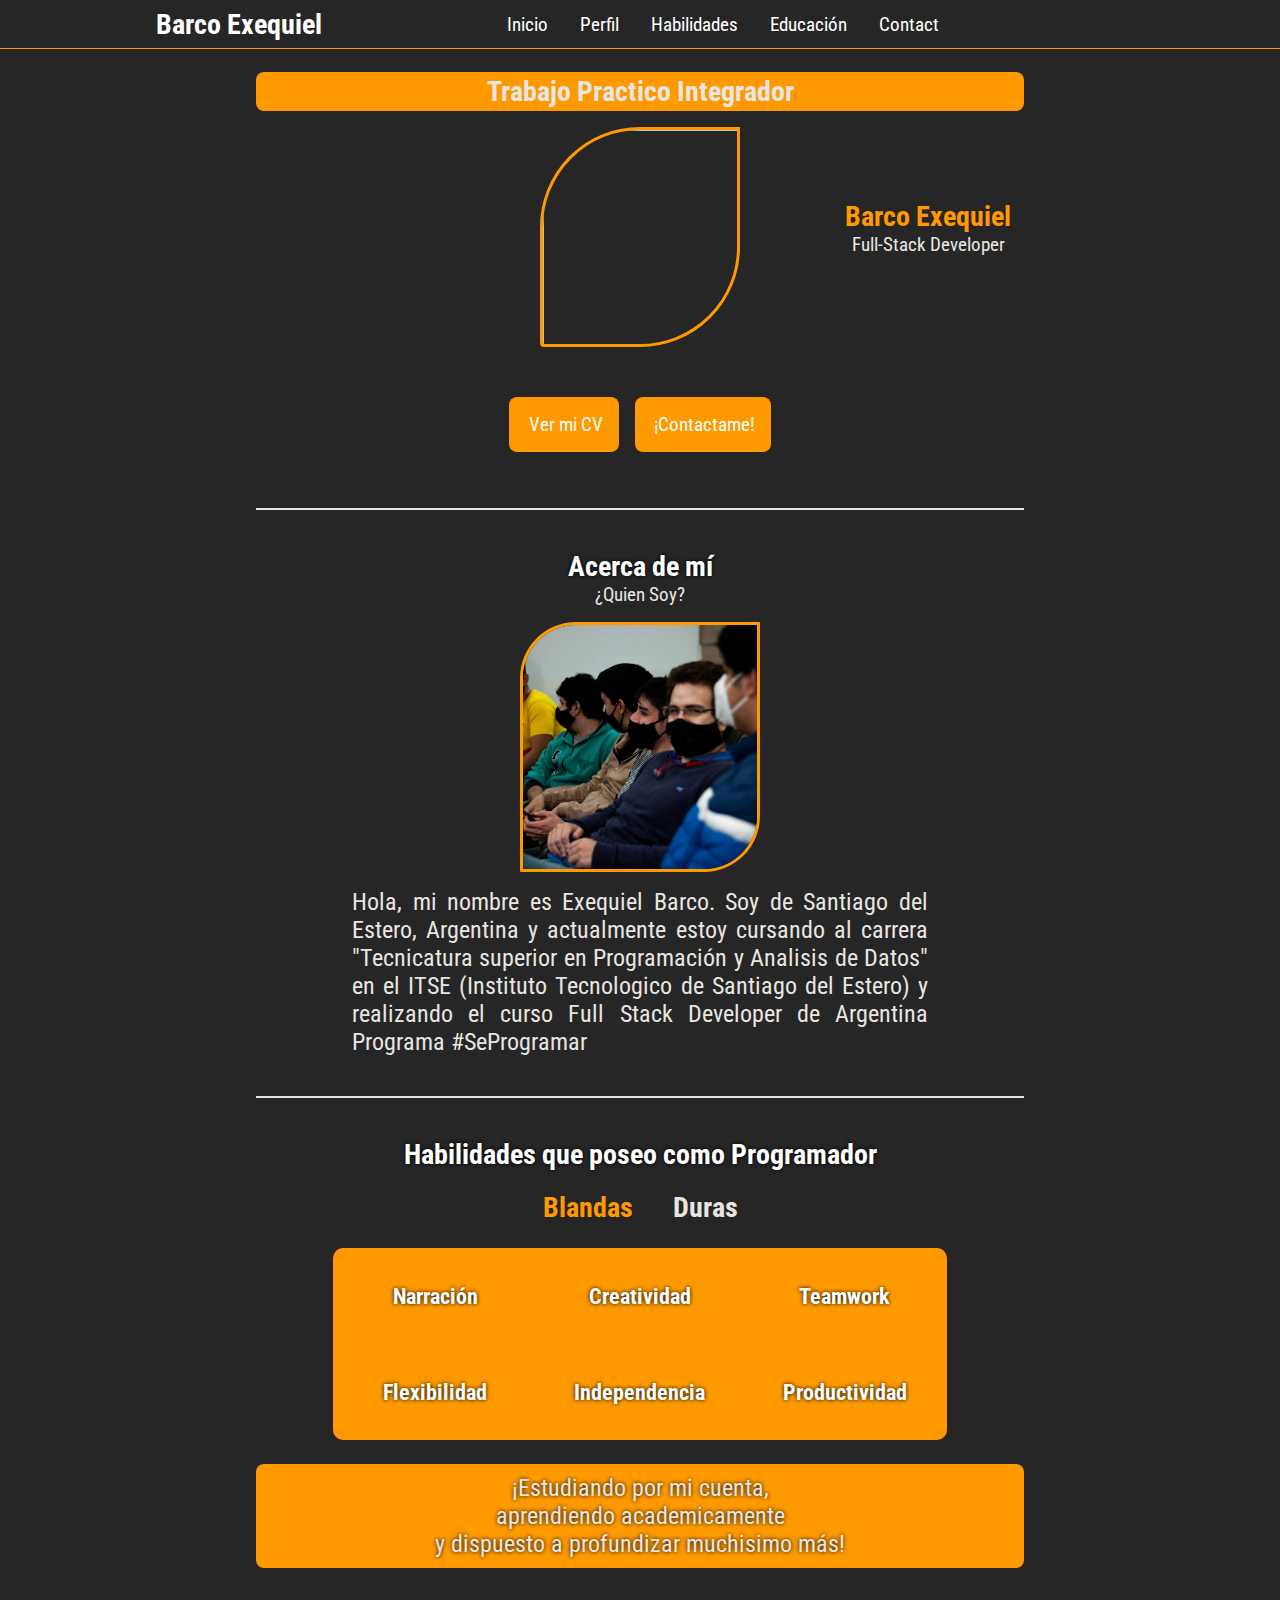
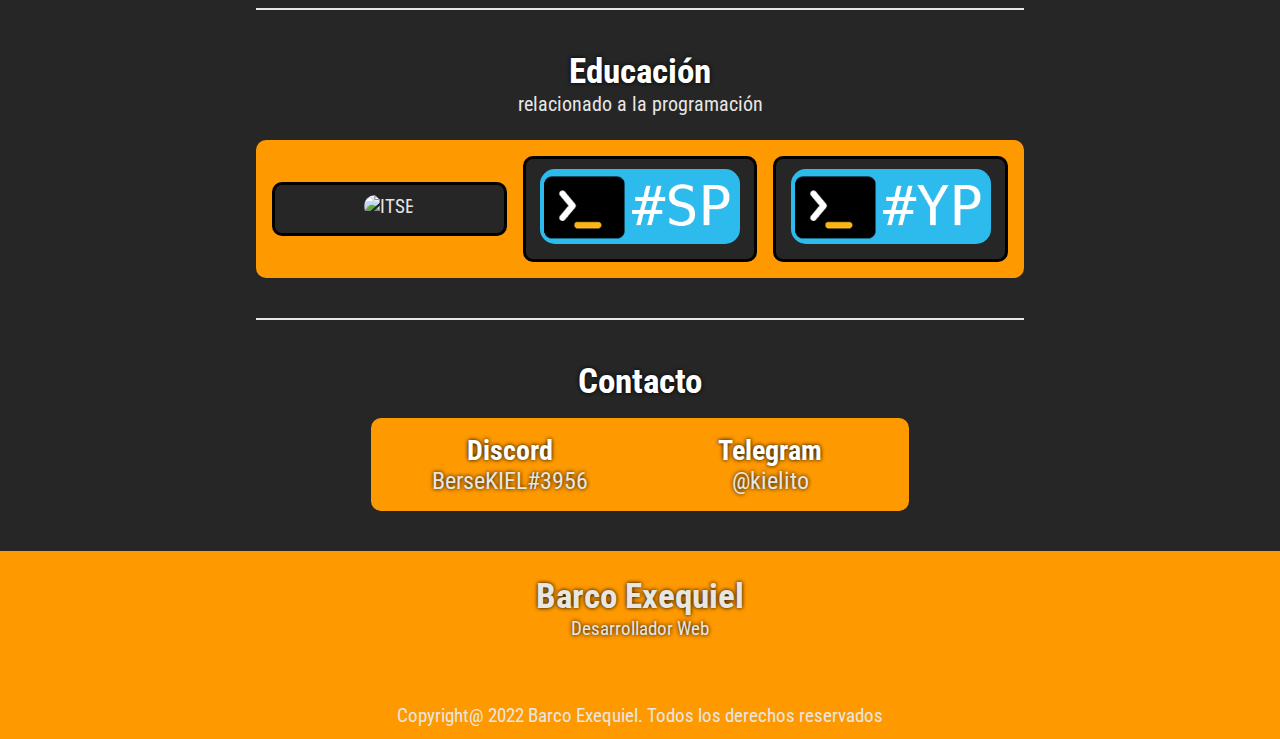
==== commit 2cba2189: "image  fix" ====
--- a/app/index.html
+++ b/app/index.html
@@ -103,7 +103,7 @@
               </a>
             </div>
             <div class="inicio-img">
-              <img src="static/img/pf.jpg" alt="" class="inicio-image" />
+              <img src="static/img/pf.png" alt="" class="inicio-image" />
             </div>
             <div class="inicio-data">
               <h1 class="inicio-titulo seccion-titulo">Barco Exequiel</h1>
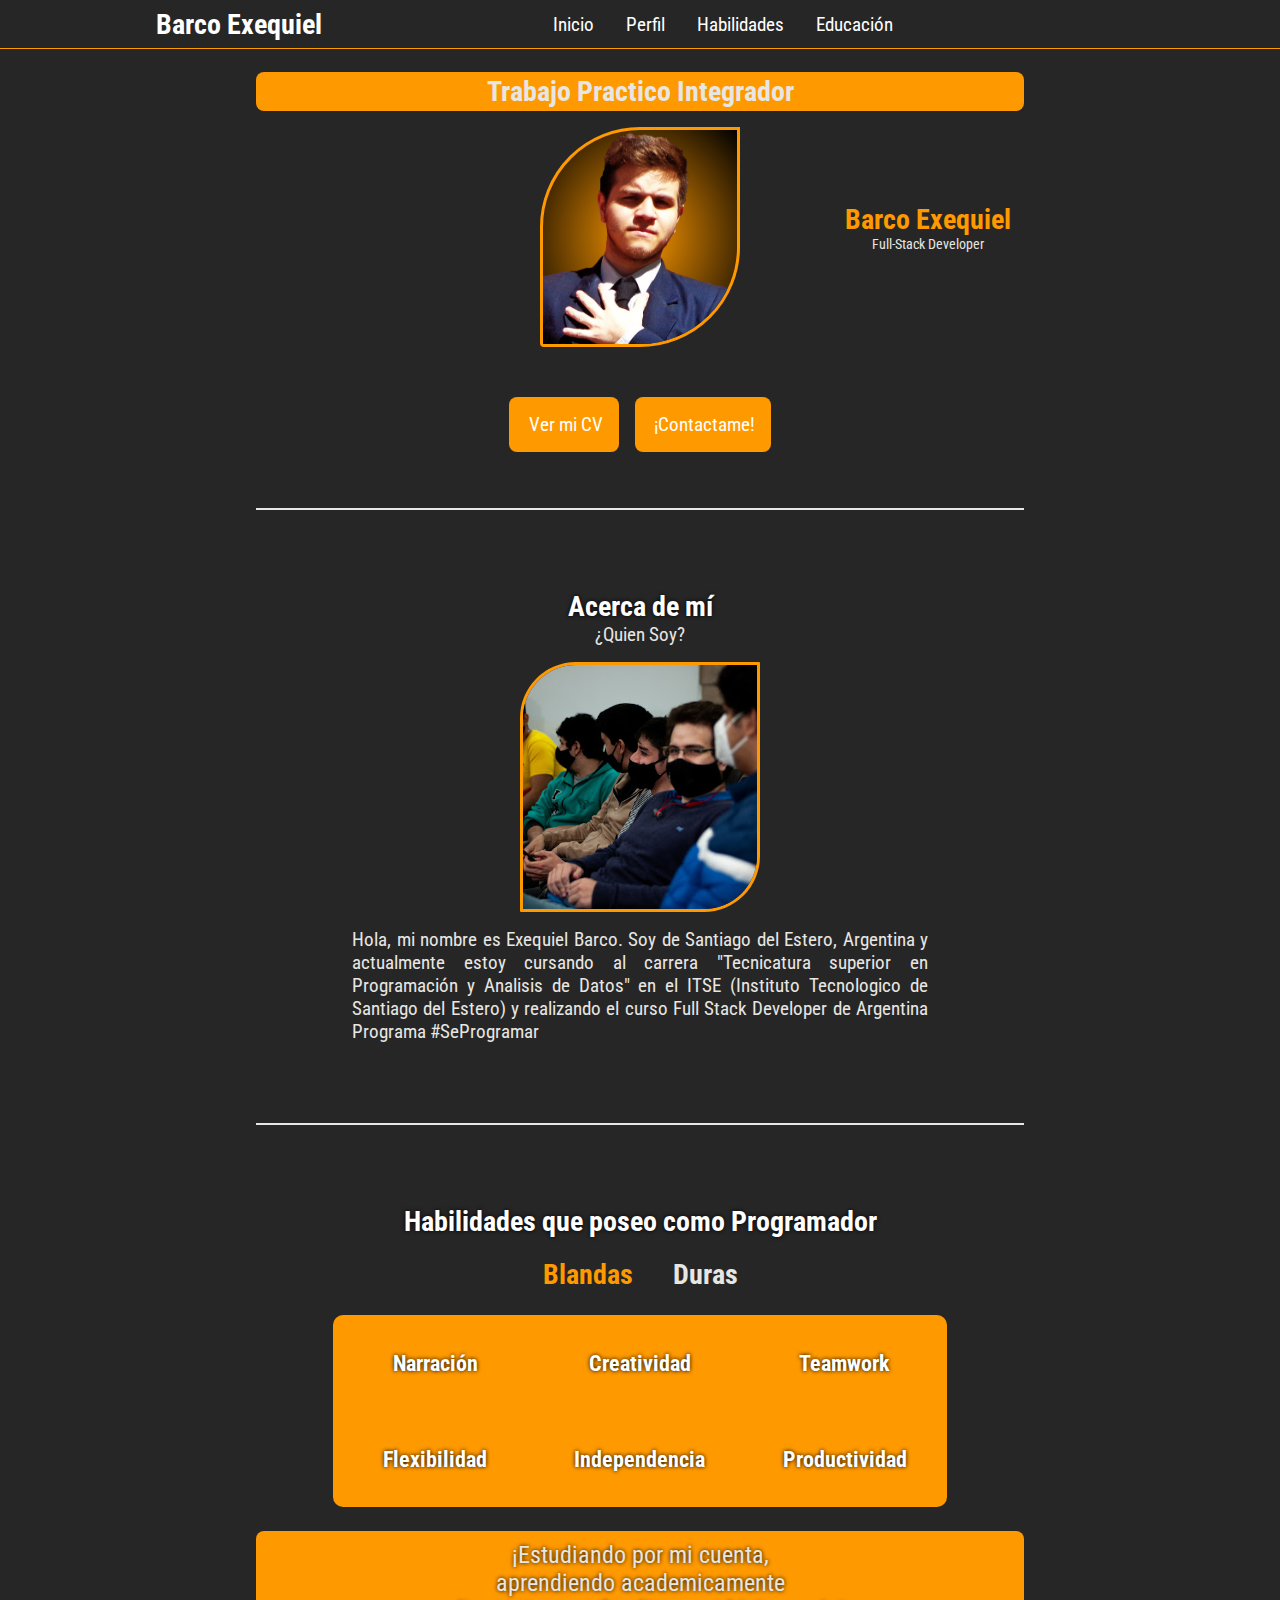
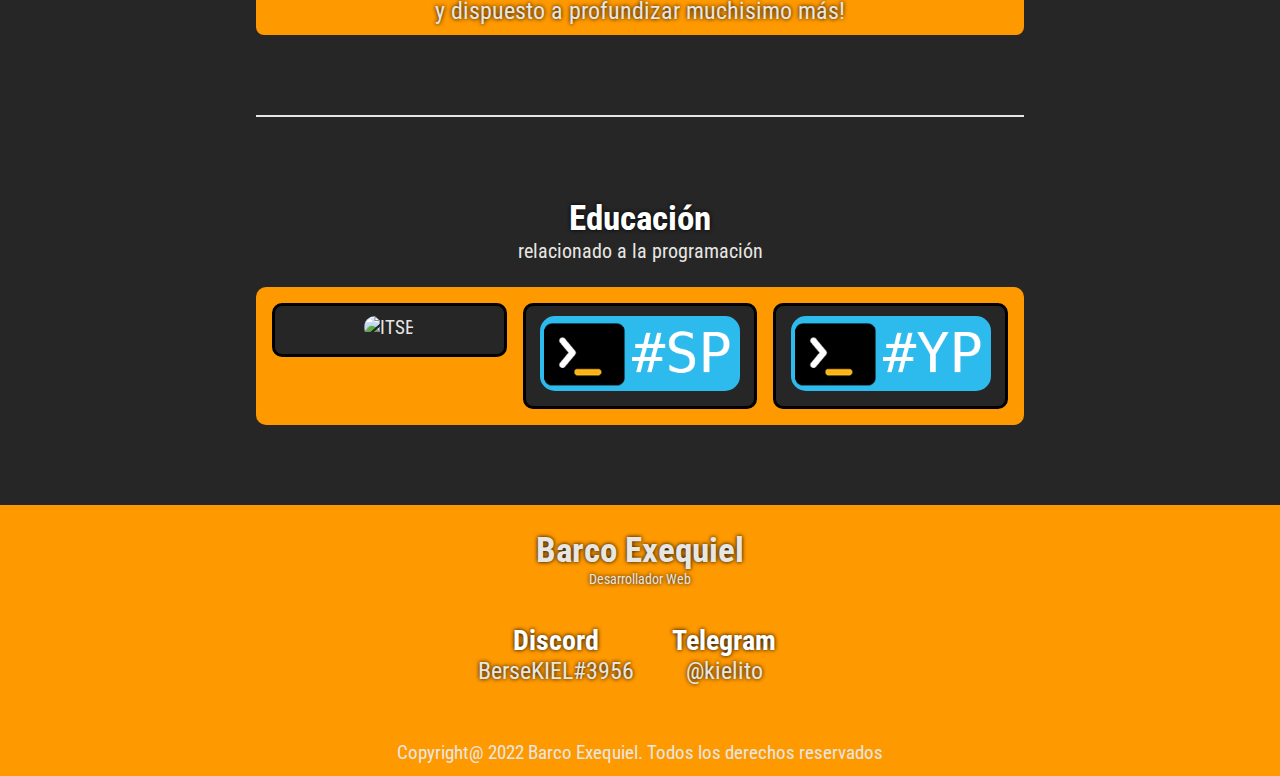
==== commit 90a8523f: "Animación sencilla y mejora de la seccion educ." ====
--- a/app/index.html
+++ b/app/index.html
@@ -8,9 +8,10 @@
     <!-- Importación de CSS -->
     <link rel="stylesheet" href="static/css/styles.css" />
 
+    <link rel="stylesheet" href="static/css/animation.css" />
+
     <!-- Fabicon -->
-    <link rel="icon" type="image/x-icon" href="/static/img/favicon.ico">
-
+    <link rel="icon" type="image/x-icon" href="/static/img/favicon.ico" />
 
     <title>Barco Exequiel - Porfolio</title>
   </head>
@@ -19,7 +20,7 @@
          Se configurá el porfolio de la siguiente forma
          Header -> Navbar
          Main -> Inicio - Perfil - Habilidades - Educación
-         Footer -> Derechos del Autor y copyright
+         Footer -> Derechos del Autor y copyright - Contacto - Redes Social
      -->
     <!-- Navbar -->
     <header class="header" id="header">
@@ -50,12 +51,6 @@
               <a href="#educacion" class="nav-link">
                 <i class="fa-solid fa-graduation-cap nav-icon"></i>
                 Educación
-              </a>
-            </li>
-            <li class="nav-item">
-              <a href="#contacto" class="nav-link">
-                <i class="fa-solid fa-address-book"></i>
-                Contact
               </a>
             </li>
           </ul>
@@ -95,10 +90,18 @@
               <a href="#telegram">
                 <i class="fa-brands fa-telegram inicio-social-icon"></i>
               </a>
-              <a href="https://www.linkedin.com/in/exequielbarco/" target="_blank" rel="noopener noreferrer">
+              <a
+                href="https://www.linkedin.com/in/exequielbarco/"
+                target="_blank"
+                rel="noopener noreferrer"
+              >
                 <i class="fa-brands fa-linkedin inicio-social-icon"></i>
               </a>
-              <a href="https://github.com/berseKIEL" target="_blank" rel="noopener noreferrer">
+              <a
+                href="https://github.com/berseKIEL"
+                target="_blank"
+                rel="noopener noreferrer"
+              >
                 <i class="fa-brands fa-github inicio-social-icon"></i>
               </a>
             </div>
@@ -216,6 +219,8 @@
                     <h1 class="habilidades-titulo">Desarrollador FrontEnd</h1>
                     <i class="fa-solid fa-angle-down habilidades-flecha"></i>
                   </div>
+
+
                   <div class="habilidades-habilidad-dos-lista grid">
                     <div class="habilidades-habilidad-dos-data">
                       <i class="fa-brands fa-html5"></i>
@@ -324,8 +329,8 @@
             relacionado a la programación
           </span>
 
-          <div class="educacion-contenido">
-            <div class="educacion-images">
+          <div class="educacion-contenedor">
+            <div class="educacion-contenido educacion-cerradas">
               <div class="educacion-imagen">
                 <img
                   src="https://www.itse.gob.ar/wp-content/uploads/2021/04/logohero-300x129.png"
@@ -333,20 +338,16 @@
                   class="educacion-icon"
                 />
               </div>
-              <div class="educacion-data educacion-cerrada">
-                <span class="educacion-texto">
-                  Ingreso: 13-03-2022 
-                </span>
-                <span class="educacion-texto">
-                  -
-                </span>
-                <span class="educacion-texto">
-                  Finalización: Cursando
-                </span>
-              </div>
-            </div>
-
-            <div class="educacion-images">
+              <div class="educacion-data">
+                <span class="educacion-texto">Titulo:</span>
+                <span class="educacion-texto"><strong>Tecnicatura Superior en Programación y Analisis de Sistemas</strong></span>
+                <span class="educacion-texto"> Estado: <strong> Pendiente </strong> </span>
+                
+                <a href="https://www.itse.gob.ar/" target="_blank" rel="noopener noreferrer" class="educacion-texto educacion-link">Página</a>  
+              </div>
+            </div>
+
+            <div class="educacion-contenido educacion-cerradas">
               <div class="educacion-imagen">
                 <img
                   src="static/img/argprogsp.png"
@@ -354,20 +355,14 @@
                   class="educacion-icon"
                 />
               </div>
-              <div class="educacion-data educacion-cerrada">
-                <span class="educacion-texto">
-                  Ingreso: 01-02-2022  
-                </span>
-                <span class="educacion-texto">
-                  -
-                </span>
-                <span class="educacion-texto">
-                  Finalización 13-06-2022
-                </span>
-              </div>
-            </div>
-
-            <div class="educacion-images">
+              <div class="educacion-data">
+                <span class="educacion-texto"><strong>Certificación</strong></span>
+                <span class="educacion-texto"> Argentina Programa</span>
+                <span class="educacion-texto"> <strong> "Sé Programar" </strong> </span>
+              </div>
+            </div>
+
+            <div class="educacion-contenido educacion-cerradas">
               <div class="educacion-imagen">
                 <img
                   src="static/img/argprogyp.png"
@@ -375,46 +370,9 @@
                   class="educacion-icon"
                 />
               </div>
-              <div class="educacion-data educacion-cerrada">
-                <span class="educacion-texto">
-                  Ingreso: 28-06-2022 
-                </span>
-                <span class="educacion-texto">
-                  -
-                </span>
-                <span class="educacion-texto">
-                  Finalización: Cursando
-                </span>
-              </div>
-            </div>
-
-          </div>
-        </div>
-      </section>
-
-      <div class="seccion-hr"></div>
-
-      <section class="seccion contacto" id="contacto">
-        <div class="contacto-container container">
-          <div class="contacto-contenido">
-            <i class="fa-solid fa-address-book"></i>
-            <h2 class="contacto-titulo">Contacto</h2>
-          </div>
-          <div class="contenido-informacion-grid grid">
-            <div class="contacto-informacion" id="discord">
-              <i class="fa-brands fa-discord"></i>
-              <h2 class="contacto-informacion-titulo">Discord</h2>
-              <span class="contacto-informacion-subtitulo">
-                BerseKIEL#3956
-              </span>
-            </div>
-
-            <div class="contacto-hr"></div>
-
-            <div class="contacto-informacion" id="telegram">
-              <i class="fa-brands fa-telegram"></i>
-              <h2 class="contacto-informacion-titulo">Telegram</h2>
-              <span class="contacto-informacion-subtitulo"> @kielito </span>
+              <div class="educacion-data">
+                <span class="educacion-texto"> Estado: <strong> Pendiente </strong> </span>
+              </div>
             </div>
           </div>
         </div>
@@ -431,14 +389,41 @@
               Desarrollador Web
             </div>
           </div>
+          <div class="contacto-container container">
+            <div class="contenido-informacion-grid grid">
+              <div class="contacto-informacion" id="discord">
+                <i class="fa-brands fa-discord"></i>
+                <h2 class="contacto-informacion-titulo">Discord</h2>
+                <span class="contacto-informacion-subtitulo">
+                  BerseKIEL#3956
+                </span>
+              </div>
+
+              <div class="contacto-hr"></div>
+
+              <div class="contacto-informacion" id="telegram">
+                <i class="fa-brands fa-telegram"></i>
+                <h2 class="contacto-informacion-titulo">Telegram</h2>
+                <span class="contacto-informacion-subtitulo"> @kielito </span>
+              </div>
+            </div>
+          </div>
           <div class="footer-social-media">
             <div class="footer-social">
-              <a href="https://www.facebook.com/FateofKiel/" target="_blank" rel="noopener noreferrer">
+              <a
+                href="https://www.facebook.com/FateofKiel/"
+                target="_blank"
+                rel="noopener noreferrer"
+              >
                 <i class="fa-brands fa-facebook"></i>
               </a>
             </div>
             <div class="footer-social">
-              <a href="https://twitter.com/ExekielBaracus" target="_blank" rel="noopener noreferrer">
+              <a
+                href="https://twitter.com/ExekielBaracus"
+                target="_blank"
+                rel="noopener noreferrer"
+              >
                 <i class="fa-brands fa-twitter"></i>
               </a>
             </div>
--- a/app/static/css/styles.css
+++ b/app/static/css/styles.css
@@ -129,7 +129,7 @@
 
 .seccion-subtitulo {
   display: block;
-  font-size: var(--fuente-size-pequenio);
+  font-size: var(--fuente-size-pequeño);
   margin-bottom: var(--m-1-5);
 }
 
@@ -341,6 +341,7 @@
   border-color: var(--color-primario);
   display: inline-block;
   overflow: hidden;
+  background: radial-gradient(var(--color-primario), black);
 }
 
 .inicio-btns {
@@ -626,17 +627,17 @@
   flex-direction: column;
 }
 
-.educacion-contenido {
+.educacion-contenedor {
   border-radius: 10px;
   background-color: var(--color-primario);
   padding: 1rem;
   display: flex;
   flex-direction: column;
-  align-items: center;
+  align-items: flex-start;
   gap: 1rem;
 }
 
-.educacion-images {
+.educacion-contenido {
   display: flex;
   flex-direction: column;
   align-items: center;
@@ -646,14 +647,21 @@
   border: 3px solid black;
   border-radius: 10px;
   gap: 0.5rem;
-  cursor: pointer;
+}
+
+.educacion-cerradas .educacion-data {
+  display: none;
+}
+
+.educacion-abiertas .educacion-data {
+  display: flex;
 }
 
 .educacion-data {
   display:flex;
   flex-direction: column;
   align-items: center;
-  padding: 1rem;
+  padding: 0.5rem 1rem;
   border: 3px solid white;
   background-color: var(--color-primario-claro);
   border-radius: 5px; 
@@ -661,15 +669,14 @@
 
 .educacion-texto {
   color:var(--color-cuerpo);
-  font-size: var(--fuente-size-h2);
-}
-.educacion-cerrada {
-  display: none;
-}
-
-.educacion-abierta {
-  display: flex;
-}
+  font-size: var(--fuente-size-pequeño);
+}
+
+.educacion-link {
+  color:var(--color-barra);
+  text-decoration: underline;
+}
+
 
 .educacion-icon {
   width: 200px;
@@ -677,6 +684,7 @@
   overflow: hidden;
   object-fit: cover;
   border-radius: 15px;
+  cursor: pointer;
 }
 
 .educacion-titulos {
@@ -700,19 +708,6 @@
 }
 
 /* Contacto */
-.contacto-titulo {
-  text-shadow: 0 0 4px black;
-  font-size: var(--fuente-size-grande);
-}
-
-.contacto-contenido {
-  display: flex;
-  flex-direction: column;
-  align-items: center;
-  font-size: var(--fuente-size-grande);
-  margin-bottom: 1rem;
-}
-
 .contenido-informacion-grid {
   display: grid;
   grid-template-columns: 1fr;
@@ -732,6 +727,11 @@
   text-shadow: 0 0 4px black;
 }
 
+.contacto-informacion:hover span
+{
+  color:var(--color-cuerpo);
+}
+
 .contacto-informacion i {
   font-size: 2rem;
 }
@@ -760,7 +760,7 @@
   flex-direction: column;
   align-items: center;
   text-align: center;
-  gap: 2rem;
+  gap: 1.25rem;
 }
 
 .footer-titulo,
@@ -788,6 +788,10 @@
 .footer-social i {
   font-size: 2rem;
   text-shadow: 0 0 4px black;
+}
+
+.footer-social:hover a i {
+  color:var(--color-cuerpo);
 }
 
 .footer-texto {
@@ -825,7 +829,7 @@
     flex-direction: column;
     align-items: center;
     text-align: center;
-    padding: 2.5rem 0;
+    padding: 5rem 0;
   }
 
   .seccion:nth-child(1) {
@@ -913,7 +917,7 @@
   }
 
   .perfil-text {
-    font-size: var(--fuente-size-h2);
+    font-size: var(--fuente-size-normal);
     width: 75%;
     text-align: justify;
   }
@@ -961,7 +965,7 @@
     margin: 0 1.5rem 0 0;
   }
 
-  .educacion-contenido {
+  .educacion-contenedor {
     width: 100%;
     margin: auto;
     display: flex;
@@ -973,12 +977,13 @@
 
   .contenido-informacion-grid {
     display: grid;
-    grid-template-columns: 1fr 1fr;
+    grid-template-columns: repeat(2,0.5fr);
     border-radius: 10px;
     background-color: var(--color-primario);
     padding: 1rem;
-    width: 70%;
+    width: 50%;
     margin: auto;
+    gap: 0;
   }
 
   .contacto-hr {
--- a/app/static/css/animation.css
+++ b/app/static/css/animation.css
@@ -0,0 +1,15 @@
+.seccion {
+    animation: transicionIn 1s;
+}
+
+@keyframes transicionIn {
+    from {
+        opacity: 0;
+        transform: rotateX(-10deg);
+    }
+
+    to {
+        opacity: 1;
+        transform: rotateX(0);
+    }
+}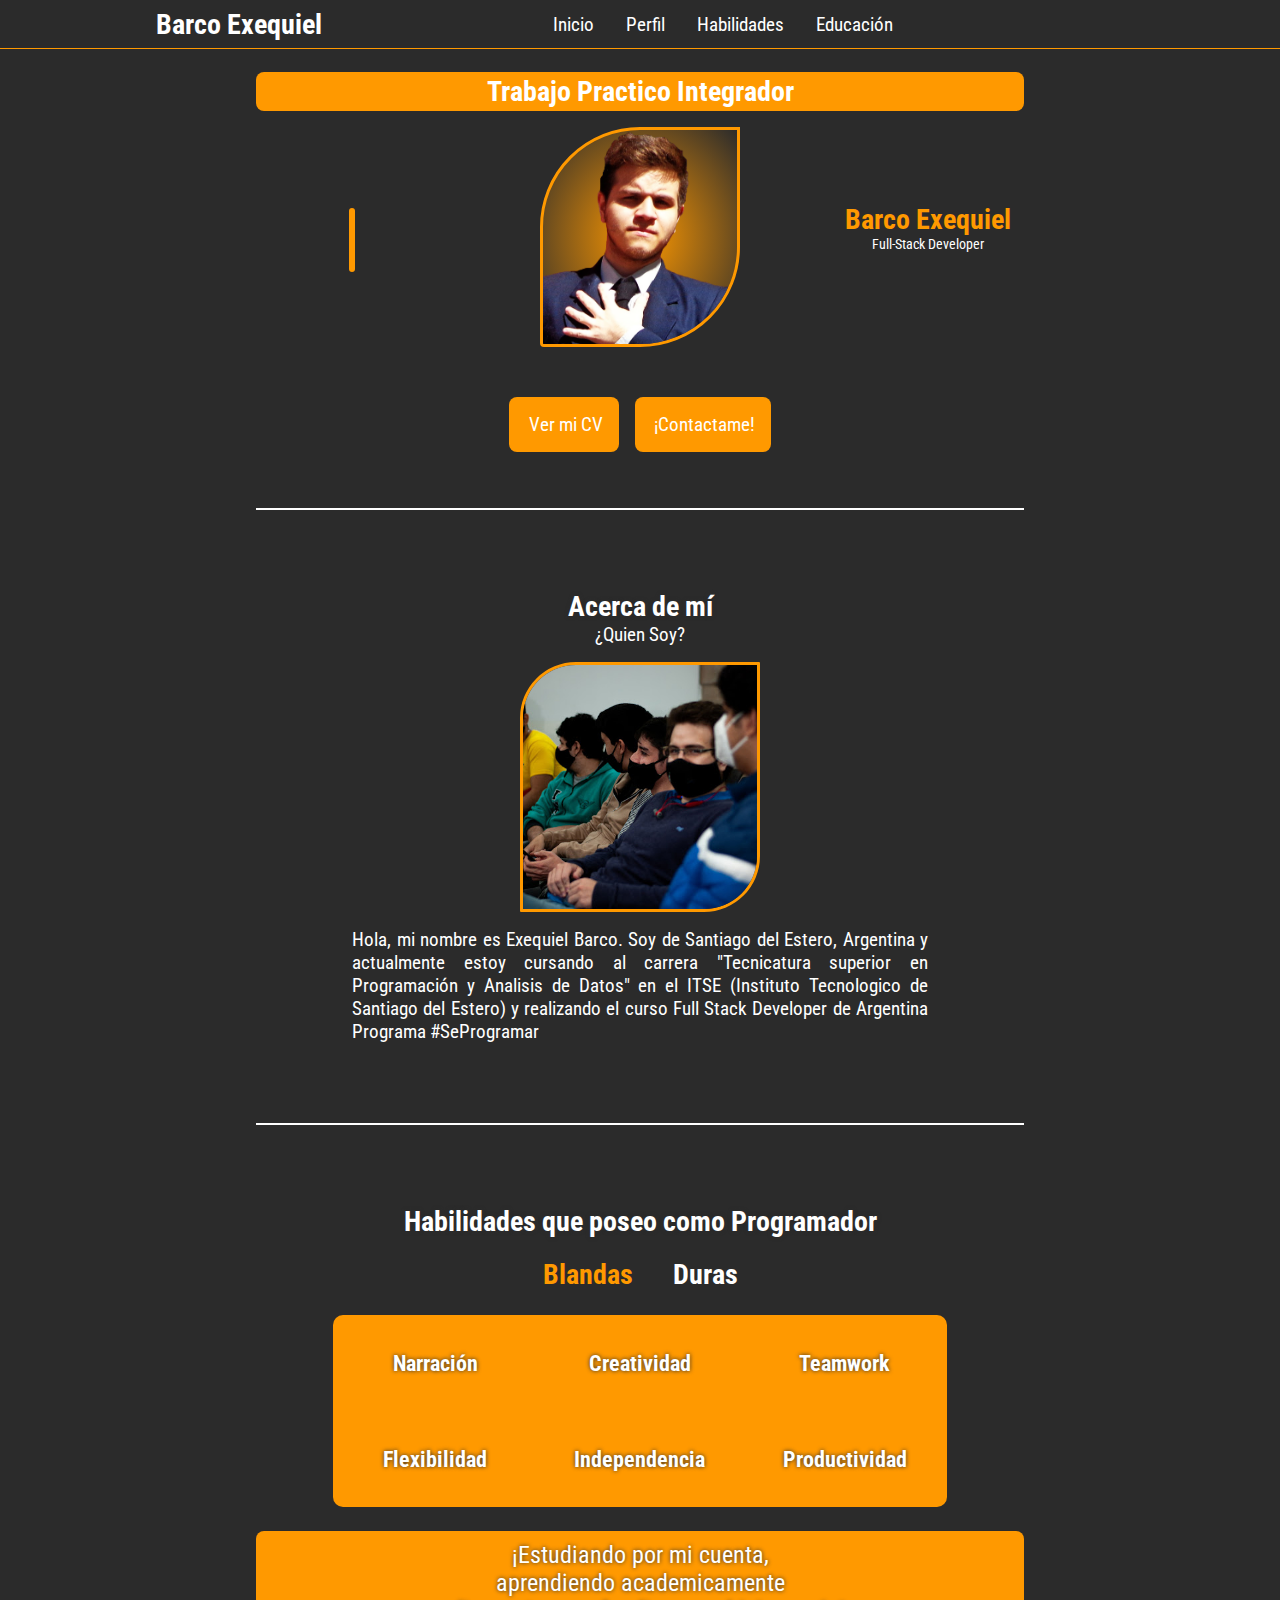
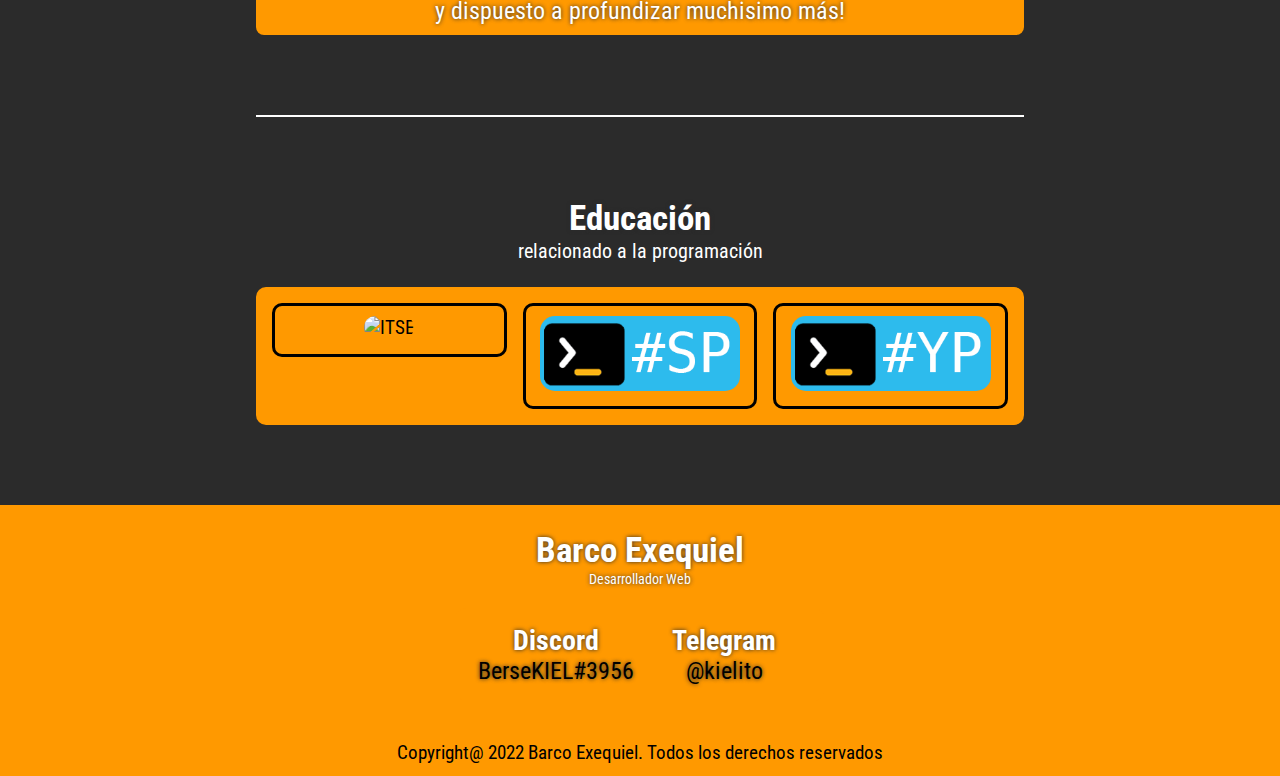
==== commit ca4c02c8: "añadido modo claro" ====
--- a/app/index.html
+++ b/app/index.html
@@ -59,7 +59,7 @@
 
         <div class="nav-btns">
           <div class="cambiar-tema">
-            <i class="fa-solid fa-toggle-on nav-icon" id="cambio-tema"></i>
+            <i class="fa-solid fa-toggle-off nav-icon" id="cambio-tema"></i>
           </div>
           <div class="nav-toggle">
             <i class="fa-solid fa-bars nav-icon" id="nav-toggle"></i>
@@ -118,12 +118,14 @@
           <div class="inicio-btns">
             <a
               href="https://www.linkedin.com/feed/update/urn:li:activity:6931307077793382400/"
+              target="_blank"
+              rel="noopener noreferrer"
               class="btn"
             >
               <i class="fa-solid fa-download inicio-btns-icon"></i>
               Ver mi CV
             </a>
-            <a href="#" class="btn">
+            <a href="contactame.html" class="btn">
               <i class="fa-solid fa-envelope inicio-btns-icon"></i>
               ¡Contactame!
             </a>
@@ -167,11 +169,11 @@
               class="habilidades-btn btn-flex habilidades-activo"
               data-target="#blanda"
             >
-              <i class="fa-solid fa-message"></i>
+              <i class="fa-solid fa-message habilidad-icon"></i>
               <span class="seccion-titulo">Blandas</span>
             </div>
             <div class="habilidades-btn btn-flex" data-target="#duras">
-              <i class="fa-solid fa-laptop-code"></i>
+              <i class="fa-solid fa-laptop-code habilidad-icon"></i>
               <span class="seccion-titulo"> Duras </span>
             </div>
           </div>
@@ -184,27 +186,27 @@
             >
               <div class="habilidades-contenedor-uno grid">
                 <div class="habilidades-habilidad-uno">
-                  <i class="fa-solid fa-glasses"></i>
+                  <i class="fa-solid fa-glasses habilidad-icon"></i>
                   <h3 class="habilidades-titulo">Narración</h3>
                 </div>
                 <div class="habilidades-habilidad-uno">
-                  <i class="fa-solid fa-bucket"></i>
+                  <i class="fa-solid fa-bucket habilidad-icon"></i>
                   <h3 class="habilidades-titulo">Creatividad</h3>
                 </div>
                 <div class="habilidades-habilidad-uno">
-                  <i class="fa-solid fa-handshake"></i>
+                  <i class="fa-solid fa-handshake habilidad-icon"></i>
                   <h3 class="habilidades-titulo">Teamwork</h3>
                 </div>
                 <div class="habilidades-habilidad-uno">
-                  <i class="fa-solid fa-shuffle"></i>
+                  <i class="fa-solid fa-shuffle habilidad-icon"></i>
                   <h3 class="habilidades-titulo">Flexibilidad</h3>
                 </div>
                 <div class="habilidades-habilidad-uno">
-                  <i class="fa-solid fa-hand-point-up"></i>
+                  <i class="fa-solid fa-hand-point-up habilidad-icon"></i>
                   <h3 class="habilidades-titulo">Independencia</h3>
                 </div>
                 <div class="habilidades-habilidad-uno">
-                  <i class="fa-solid fa-stopwatch"></i>
+                  <i class="fa-solid fa-stopwatch habilidad-icon"></i>
                   <h3 class="habilidades-titulo">Productividad</h3>
                 </div>
               </div>
@@ -215,15 +217,15 @@
                 <!-- Como Frontend -->
                 <div class="habilidades-contenido-dos habilidades-cerradas">
                   <div class="habilidades-habilidad-dos-header">
-                    <i class="fa-solid fa-image"></i>
+                    <i class="fa-solid fa-image habilidad-icon"></i>
                     <h1 class="habilidades-titulo">Desarrollador FrontEnd</h1>
-                    <i class="fa-solid fa-angle-down habilidades-flecha"></i>
+                    <i class="fa-solid fa-angle-down habilidades-flecha habilidad-icon"></i>
                   </div>
 
 
                   <div class="habilidades-habilidad-dos-lista grid">
                     <div class="habilidades-habilidad-dos-data">
-                      <i class="fa-brands fa-html5"></i>
+                      <i class="fa-brands fa-html5 habilidad-icon"></i>
                       <h3 class="habilidades-titulo">HTML</h3>
                       <span class="habilidades-numero">55%</span>
                       <div class="habilidades-barra">
@@ -233,7 +235,7 @@
                       </div>
                     </div>
                     <div class="habilidades-habilidad-dos-data">
-                      <i class="fa-brands fa-css3-alt"></i>
+                      <i class="fa-brands fa-css3-alt habilidad-icon"></i>
                       <h3 class="habilidades-titulo">CSS</h3>
                       <span class="habilidades-numero">45%</span>
                       <div class="habilidades-barra">
@@ -243,7 +245,7 @@
                       </div>
                     </div>
                     <div class="habilidades-habilidad-dos-data">
-                      <i class="fa-brands fa-js"></i>
+                      <i class="fa-brands fa-js habilidad-icon"></i>
                       <h3 class="habilidades-titulo">JavaScript</h3>
                       <span class="habilidades-numero">40%</span>
                       <div class="habilidades-barra">
@@ -258,16 +260,16 @@
                 <!-- Como Backend -->
                 <div class="habilidades-contenido-dos habilidades-cerradas">
                   <div class="habilidades-habilidad-dos-header">
-                    <i class="fa-solid fa-code"></i>
+                    <i class="fa-solid fa-code habilidad-icon"></i>
                     <h1 class="habilidades-titulo">Desarrollador BackEnd</h1>
-                    <i class="fa-solid fa-angle-down habilidades-flecha"></i>
+                    <i class="fa-solid fa-angle-down habilidades-flecha habilidad-icon"></i>
                   </div>
 
                   <div class="habilidades-habilidad-dos-lista grid">
                     <div class="habilidades-habilidad-dos-data">
-                      <i class="fa-brands fa-python"></i>
+                      <i class="fa-brands fa-python habilidad-icon"></i>
                       <h3 class="habilidades-titulo">Python</h3>
-                      <span class="habilidades-numero">40%</span>
+                      <span class="habilidades-numero ">40%</span>
                       <div class="habilidades-barra">
                         <span
                           class="habilidades-porcentaje habilidad-python"
@@ -276,7 +278,7 @@
                     </div>
 
                     <div class="habilidades-habilidad-dos-data">
-                      <i class="fa-brands fa-java"></i>
+                      <i class="fa-brands fa-java habilidad-icon"></i>
                       <h3 class="habilidades-titulo">Java</h3>
                       <span class="habilidades-numero">35%</span>
                       <div class="habilidades-barra">
@@ -287,7 +289,7 @@
                     </div>
 
                     <div class="habilidades-habilidad-dos-data">
-                      <i class="fa-brands fa-js"></i>
+                      <i class="fa-brands fa-js habilidad-icon"></i>
                       <h3 class="habilidades-titulo">JavaScript</h3>
                       <span class="habilidades-numero">35%</span>
                       <div class="habilidades-barra">
@@ -321,7 +323,7 @@
       <section class="seccion educacion" id="educacion">
         <div class="educacion-container container">
           <div class="educacion-titulos">
-            <i class="fa-solid fa-graduation-cap"></i>
+            <i class="fa-solid fa-graduation-cap nav-icon"></i>
             <h2 class="seccion-titulo educacion-titulo">Educación</h2>
           </div>
 
@@ -337,6 +339,7 @@
                   alt="ITSE"
                   class="educacion-icon"
                 />
+                <i class="fa-solid fa-angle-down educacion-flecha"></i>
               </div>
               <div class="educacion-data">
                 <span class="educacion-texto">Titulo:</span>
@@ -345,6 +348,7 @@
                 
                 <a href="https://www.itse.gob.ar/" target="_blank" rel="noopener noreferrer" class="educacion-texto educacion-link">Página</a>  
               </div>
+              
             </div>
 
             <div class="educacion-contenido educacion-cerradas">
@@ -354,7 +358,9 @@
                   alt="seprogramar"
                   class="educacion-icon"
                 />
-              </div>
+                <i class="fa-solid fa-angle-down educacion-flecha"></i>
+              </div>
+              
               <div class="educacion-data">
                 <span class="educacion-texto"><strong>Certificación</strong></span>
                 <span class="educacion-texto"> Argentina Programa</span>
@@ -369,6 +375,7 @@
                   alt="yoprogramo"
                   class="educacion-icon"
                 />
+                <i class="fa-solid fa-angle-down educacion-flecha"></i>
               </div>
               <div class="educacion-data">
                 <span class="educacion-texto"> Estado: <strong> Pendiente </strong> </span>
@@ -392,7 +399,7 @@
           <div class="contacto-container container">
             <div class="contenido-informacion-grid grid">
               <div class="contacto-informacion" id="discord">
-                <i class="fa-brands fa-discord"></i>
+                <i class="fa-brands fa-discord nav-icon"></i>
                 <h2 class="contacto-informacion-titulo">Discord</h2>
                 <span class="contacto-informacion-subtitulo">
                   BerseKIEL#3956
@@ -402,7 +409,7 @@
               <div class="contacto-hr"></div>
 
               <div class="contacto-informacion" id="telegram">
-                <i class="fa-brands fa-telegram"></i>
+                <i class="fa-brands fa-telegram nav-icon"></i>
                 <h2 class="contacto-informacion-titulo">Telegram</h2>
                 <span class="contacto-informacion-subtitulo"> @kielito </span>
               </div>
@@ -415,7 +422,7 @@
                 target="_blank"
                 rel="noopener noreferrer"
               >
-                <i class="fa-brands fa-facebook"></i>
+                <i class="fa-brands fa-facebook nav-icon"></i>
               </a>
             </div>
             <div class="footer-social">
@@ -424,7 +431,7 @@
                 target="_blank"
                 rel="noopener noreferrer"
               >
-                <i class="fa-brands fa-twitter"></i>
+                <i class="fa-brands fa-twitter nav-icon"></i>
               </a>
             </div>
           </div>
--- a/app/static/css/styles.css
+++ b/app/static/css/styles.css
@@ -8,13 +8,13 @@
   /* Se basarán los colores del proyecto en sí con HSL, definiendo el color naranja como el principal */
   --color-primario: hsl(36, 100%, 50%);
   --color-primario-claro: hsl(36, 100%, 80%);
-  --color-secundario: hsl(36, 0%, 0%);
   --color-barra: hsl(261, 53%, 56%);
-  --color-titulo: hsl(36, 100%, 100%);
-  --color-texto: hsl(36, 10%, 90%);
-  --color-input: hsl(36, 70%, 96%);
-  --color-cuerpo: hsl(36, 1%, 15%);
-  --color-container: hsl(36, 100%, 50%);
+  --color-titulo: hsl(0, 0%, 100%);
+  --color-texto: hsl(0, 0%, 100%);
+  --color-texto-claro: hsl(0, 0%, 100%);
+  --color-cuerpo: hsl(0, 0%, 17%);
+  --color-container-primario: hsl(36, 100%, 50%);
+  --color-container-secundario: #fff;
 
   /* Fuente del Cuerpo */
   --fuente-cuerpo: "Roboto Condensed", sans-serif;
@@ -46,6 +46,18 @@
   --z-tooltip: 10;
   --z-fixed: 100;
   --z-modal: 1000;
+}
+
+body.modo-claro {
+  --color-primario: hsl(36, 100%, 50%);
+  --color-primario-claro: hsl(36, 100%, 80%);
+  --color-barra: hsl(261, 53%, 56%);
+  --color-titulo: hsl(36, 1%, 15%);
+  --color-texto: hsl(36, 5%, 50%);
+  --color-texto-claro: hsl(0, 0%, 100%);
+  --color-cuerpo: hsl(0, 0%, 100%);
+  --color-container-primario: hsl(36, 100%, 50%);
+  --color-container-secundario: #fff;
 }
 
 /* Font para PCS */
@@ -84,9 +96,6 @@
 
   /* Color del body */
   background-color: var(--color-cuerpo);
-
-  /* Color de la fuente */
-  color: var(--color-texto);
 }
 
 h1,
@@ -121,16 +130,19 @@
   border: 1px solid;
   margin-left: 20px;
   margin-right: 20px;
+  color: var(--color-titulo);
 }
 
 .seccion-titulo {
   font-size: var(--fuente-size-h1);
+  color: var(--color-titulo);
 }
 
 .seccion-subtitulo {
   display: block;
   font-size: var(--fuente-size-pequeño);
   margin-bottom: var(--m-1-5);
+  color: var(--color-texto);
 }
 
 .seccion-texto {
@@ -211,10 +223,17 @@
   gap: 1.2rem;
 }
 
+#cambio-tema:hover {
+  color: var(--color-primario);
+}
+
+.nav-icon {
+  color: var(--color-titulo);
+}
+
 .nav-btns .nav-icon:first-of-type {
   font-size: 1.5rem;
 }
-
 
 /* Lista del menu de botones */
 .nav-list {
@@ -242,12 +261,6 @@
 
 .nav-item {
   grid-column: auto / span 3;
-}
-
-.nav-item:nth-child(1),
-.nav-item:nth-child(2),
-.nav-item:nth-child(3) {
-  grid-column: auto / span 2;
 }
 
 .nav-close {
@@ -290,6 +303,7 @@
   text-align: center;
   font-size: var(--fuente-size-h3);
   font-weight: var(--fuente-peso-bold);
+  color: var(--color-texto-claro);
 }
 
 .inicio-content {
@@ -305,11 +319,14 @@
   flex-direction: column;
   align-items: center;
   gap: 1rem;
+  background-color: var(--color-container-primario);
+  border-radius: 10px;
+  padding: 0.5rem 0.2rem;
 }
 
 .inicio-social-icon {
   font-size: 2rem;
-  color: var(--color-primario);
+  color: var(--color-texto-claro);
 }
 
 .inicio-social-icon:hover {
@@ -341,7 +358,7 @@
   border-color: var(--color-primario);
   display: inline-block;
   overflow: hidden;
-  background: radial-gradient(var(--color-primario), black);
+  background: radial-gradient(var(--color-primario), var(--color-cuerpo));
 }
 
 .inicio-btns {
@@ -372,7 +389,7 @@
 }
 
 .perfil-titulo {
-  text-shadow: 0 0 4px black;
+  text-shadow: 0 0 4px var(--color-cuerpo);
 }
 
 .perfil-content i {
@@ -384,6 +401,7 @@
 }
 
 .perfil-text {
+  color: var(--color-texto);
   font-size: var(--fuente-size-h3);
 }
 
@@ -429,8 +447,9 @@
   font-size: 3rem;
 }
 
-.habilidades-btn:hover {
-  color: var(--color-primario);
+.habilidades-btn:hover i,
+.habilidades-btn:hover span {
+  color: var(--color-primario-claro);
 }
 
 .habilidades-secciones {
@@ -445,6 +464,10 @@
 .habilidades-contenido:nth-child(2) {
   height: fit-content;
   padding: var(--m-1-5) 0 var(--m-1-5) 0;
+}
+
+.habilidad-icon {
+  color: var(--color-titulo);
 }
 
 .habilidades-contenedor-uno {
@@ -461,23 +484,13 @@
   align-items: center;
 }
 
-.habilidades-habilidad-uno:hover i {
-  color: var(--color-primario-claro);
-  cursor: default;
-}
-
-.habilidades-habilidad-uno:hover .habilidades-titulo {
-  color: var(--color-primario-claro);
-  cursor: default;
-}
-
 .habilidades-habilidad-uno i {
   font-size: var(--fuente-size-h2);
-  text-shadow: 0 0 4px black;
+  text-shadow: 0 0 4px var(--color-cuerpo);
 }
 
 .habilidades-titulo {
-  text-shadow: 0 0 4px black;
+  text-shadow: 0 0 4px var(--color-cuerpo);
 }
 
 .habilidades-contenedor-dos {
@@ -498,15 +511,14 @@
 }
 
 .habilidades-habilidad-dos-header i {
-  text-shadow: 0 0 4px black;
+  text-shadow: 0 0 4px var(--color-cuerpo);
   font-size: var(--fuente-size-h2);
   margin-top: 0.25rem;
 }
 
 .habilidades-habilidad-dos-header:hover i,
-.habilidades-habilidad-dos-header:hover .habilidades-titulo
-{
-  color:var(--color-primario-claro);
+.habilidades-habilidad-dos-header:hover .habilidades-titulo {
+  color: var(--color-cuerpo);
 }
 
 .habilidades-habilidad-dos-data {
@@ -514,8 +526,13 @@
 }
 
 .habilidades-habilidad-dos-data i {
-  text-shadow: 0 0 4px black;
+  text-shadow: 0 0 4px var(--color-cuerpo);
+
   font-size: var(--fuente-size-h2);
+}
+
+.habilidades-numero {
+  color: var(--color-texto);
 }
 
 .habilidades-flecha {
@@ -529,7 +546,7 @@
 }
 
 .habilidades-barra {
-  background-color: var(--color-secundario);
+  background-color: var(--color-cuerpo);
 }
 
 .habilidades-porcentaje {
@@ -588,7 +605,8 @@
   display: block;
 }
 
-.habilidades-activo[data-target] {
+.habilidades-activo[data-target] i,
+.habilidades-activo[data-target] span {
   color: var(--color-primario);
 }
 
@@ -601,14 +619,15 @@
   color: var(--color-texto);
   align-items: center;
   text-align: center;
-  text-shadow: 0 0 4px black;
+  text-shadow: 0 0 4px var(--color-cuerpo);
+
   justify-content: space-between;
   gap: 0.5rem;
 }
 
 .habilidades-mensaje i {
   font-size: 1.5rem;
-  text-shadow: 0 0 4px black;
+  text-shadow: 0 0 4px var(--color-cuerpo);
 }
 
 .habilidades-mensaje-container {
@@ -633,7 +652,7 @@
   padding: 1rem;
   display: flex;
   flex-direction: column;
-  align-items: flex-start;
+  align-items: center;
   gap: 1rem;
 }
 
@@ -643,7 +662,7 @@
   align-items: center;
   width: 80%;
   padding: 10px;
-  background-color: var(--color-cuerpo);
+  background-color: var(--color-container);
   border: 3px solid black;
   border-radius: 10px;
   gap: 0.5rem;
@@ -658,25 +677,27 @@
 }
 
 .educacion-data {
-  display:flex;
+  display: flex;
   flex-direction: column;
   align-items: center;
   padding: 0.5rem 1rem;
   border: 3px solid white;
   background-color: var(--color-primario-claro);
-  border-radius: 5px; 
+  border-radius: 5px;
 }
 
 .educacion-texto {
-  color:var(--color-cuerpo);
   font-size: var(--fuente-size-pequeño);
 }
 
 .educacion-link {
-  color:var(--color-barra);
+  color: var(--color-barra);
   text-decoration: underline;
 }
 
+.educacion-imagen {
+  position: relative;
+}
 
 .educacion-icon {
   width: 200px;
@@ -687,6 +708,13 @@
   cursor: pointer;
 }
 
+.educacion-flecha {
+  position: absolute;
+  bottom: 2%;
+  left: 50%;
+  color: orange;
+}
+
 .educacion-titulos {
   display: flex;
   flex-direction: column;
@@ -699,7 +727,7 @@
 
 .educacion-titulo {
   font-size: var(--fuente-size-grande);
-  text-shadow: 0 0 4px black;
+  text-shadow: 0 0 4px var(--color-cuerpo);
 }
 
 .educacion-subtitulo {
@@ -724,12 +752,11 @@
 }
 
 .contacto-informacion {
-  text-shadow: 0 0 4px black;
-}
-
-.contacto-informacion:hover span
-{
-  color:var(--color-cuerpo);
+  text-shadow: 0 0 4px var(--color-cuerpo);
+}
+
+.contacto-informacion:hover span {
+  color: var(--color-primario);
 }
 
 .contacto-informacion i {
@@ -765,7 +792,7 @@
 
 .footer-titulo,
 .footer-subtitulo {
-  text-shadow: 0 0 4px black;
+  text-shadow: 0 0 4px var(--color-cuerpo);
 }
 
 .footer-subtitulo {
@@ -787,11 +814,11 @@
 
 .footer-social i {
   font-size: 2rem;
-  text-shadow: 0 0 4px black;
+  text-shadow: 0 0 4px var(--color-primario);
 }
 
 .footer-social:hover a i {
-  color:var(--color-cuerpo);
+  color: var(--color-cuerpo);
 }
 
 .footer-texto {
@@ -817,10 +844,10 @@
   .header {
     border-top: thin solid var(--color-primario);
   }
-  
+
   .mostrar-menu {
     bottom: 0;
-}
+  }
 }
 
 @media screen and (min-width: 768px) {
@@ -972,12 +999,12 @@
     flex-direction: row;
     gap: 1rem;
     justify-content: center;
-  }
-
+    align-items: flex-start;
+  }
 
   .contenido-informacion-grid {
     display: grid;
-    grid-template-columns: repeat(2,0.5fr);
+    grid-template-columns: repeat(2, 0.5fr);
     border-radius: 10px;
     background-color: var(--color-primario);
     padding: 1rem;
@@ -995,8 +1022,7 @@
   }
 }
 
-@media screen and (min-width:560px) and (max-width:766px) {
-
+@media screen and (min-width: 560px) and (max-width: 766px) {
 }
 
 @media screen and (min-width: 987px) {
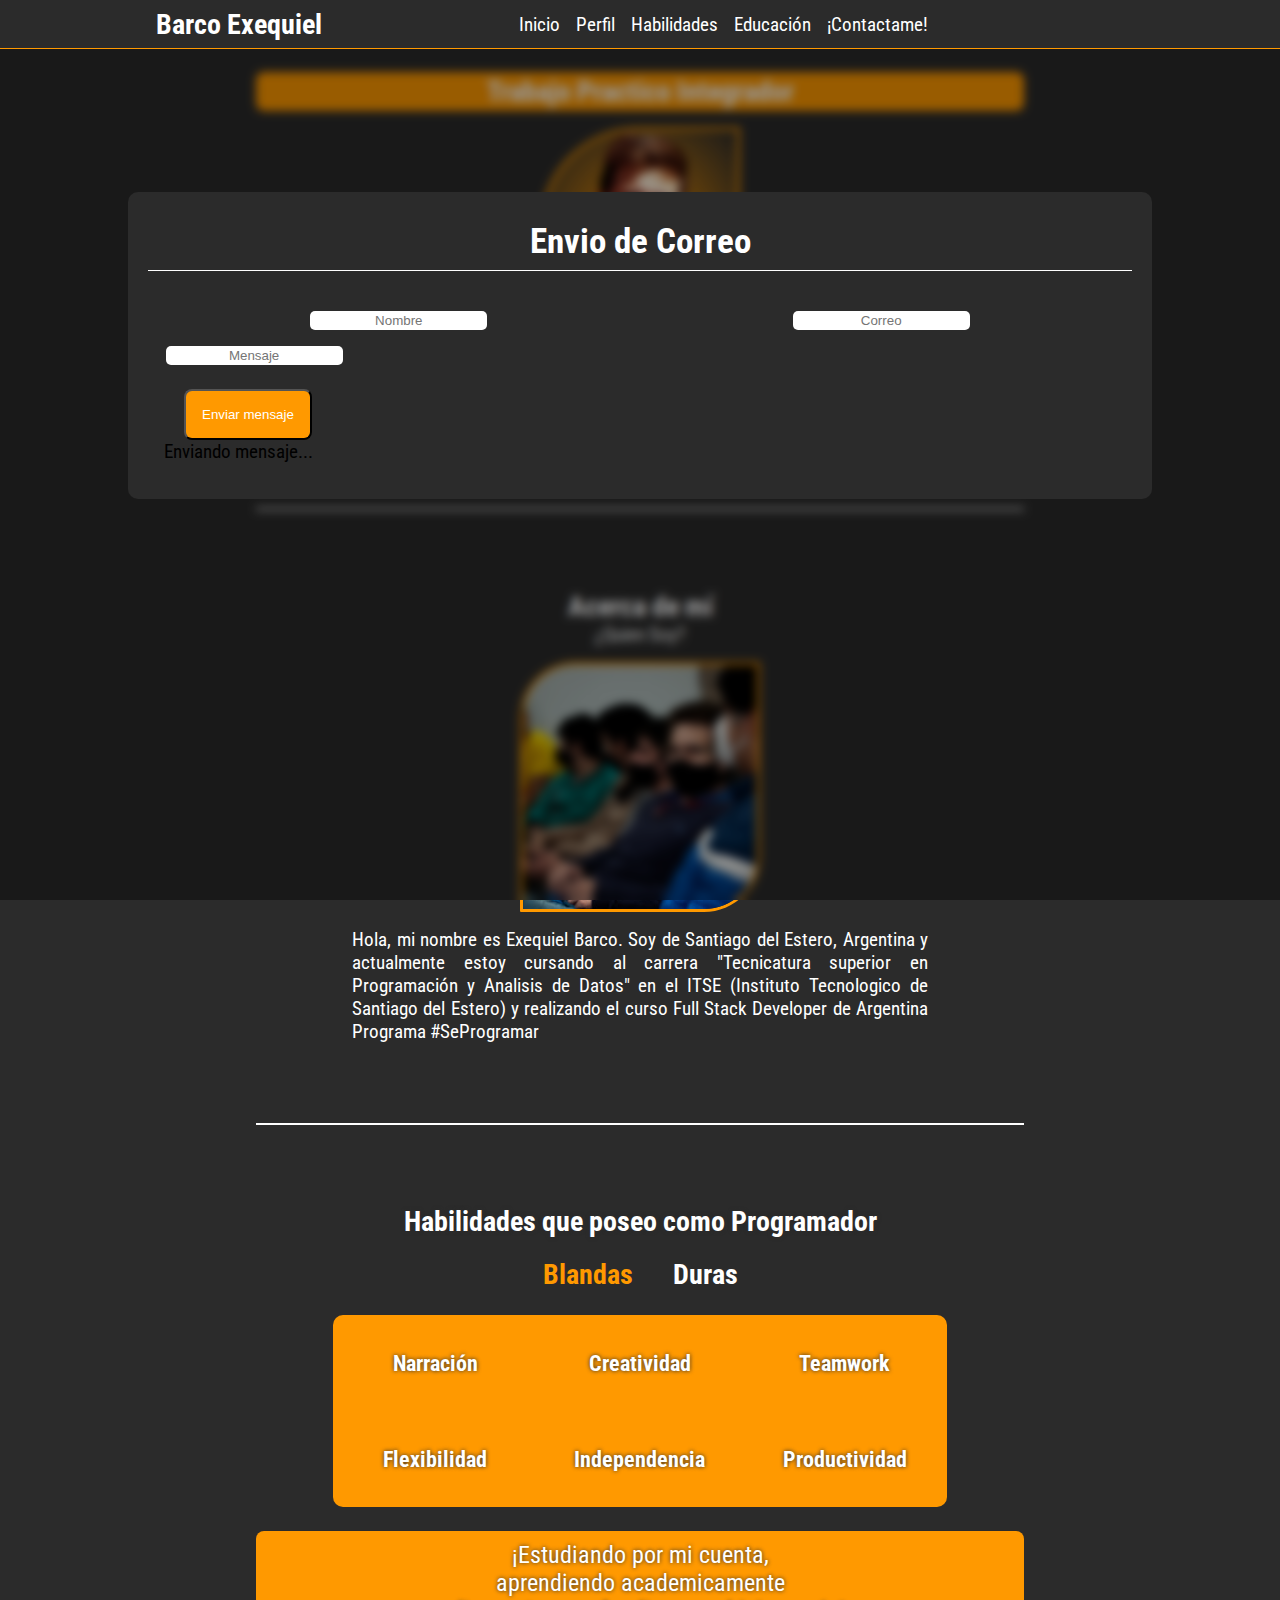
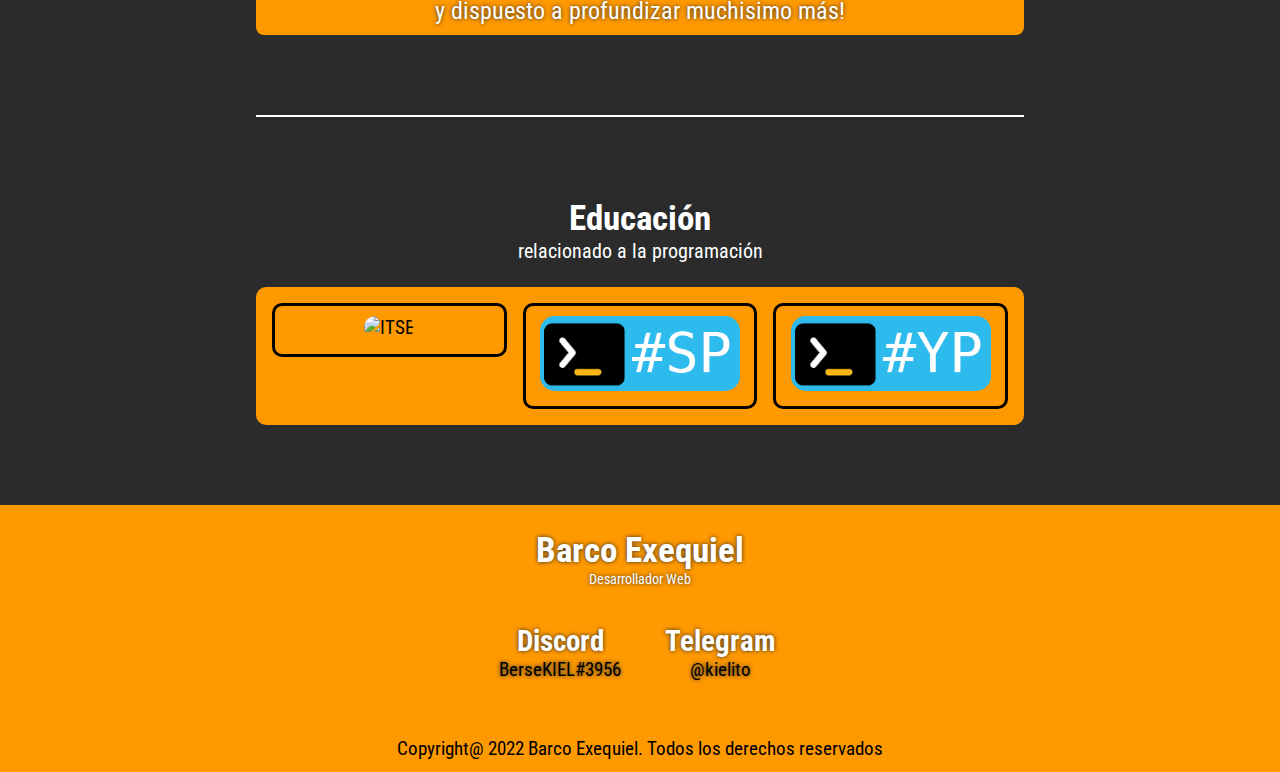
==== commit b573c8b4: "agregado modal y mejorado algunas partes" ====
--- a/app/index.html
+++ b/app/index.html
@@ -52,6 +52,12 @@
                 <i class="fa-solid fa-graduation-cap nav-icon"></i>
                 Educación
               </a>
+            </li>
+            <li class="nav-item">
+              <button href="" class="nav-link btn-reset" id="contactameBtn">
+                <i class="fa-solid fa-envelope"></i>
+                ¡Contactame!
+              </button>
             </li>
           </ul>
           <i class="fa-solid fa-xmark nav-close" id="nav-close"></i>
@@ -125,10 +131,10 @@
               <i class="fa-solid fa-download inicio-btns-icon"></i>
               Ver mi CV
             </a>
-            <a href="contactame.html" class="btn">
+            <button href="" class="btn-reset btn" id="contactameBtn">
               <i class="fa-solid fa-envelope inicio-btns-icon"></i>
               ¡Contactame!
-            </a>
+            </button>
           </div>
         </div>
       </section>
@@ -219,9 +225,10 @@
                   <div class="habilidades-habilidad-dos-header">
                     <i class="fa-solid fa-image habilidad-icon"></i>
                     <h1 class="habilidades-titulo">Desarrollador FrontEnd</h1>
-                    <i class="fa-solid fa-angle-down habilidades-flecha habilidad-icon"></i>
+                    <i
+                      class="fa-solid fa-angle-down habilidades-flecha habilidad-icon"
+                    ></i>
                   </div>
-
 
                   <div class="habilidades-habilidad-dos-lista grid">
                     <div class="habilidades-habilidad-dos-data">
@@ -262,14 +269,16 @@
                   <div class="habilidades-habilidad-dos-header">
                     <i class="fa-solid fa-code habilidad-icon"></i>
                     <h1 class="habilidades-titulo">Desarrollador BackEnd</h1>
-                    <i class="fa-solid fa-angle-down habilidades-flecha habilidad-icon"></i>
+                    <i
+                      class="fa-solid fa-angle-down habilidades-flecha habilidad-icon"
+                    ></i>
                   </div>
 
                   <div class="habilidades-habilidad-dos-lista grid">
                     <div class="habilidades-habilidad-dos-data">
                       <i class="fa-brands fa-python habilidad-icon"></i>
                       <h3 class="habilidades-titulo">Python</h3>
-                      <span class="habilidades-numero ">40%</span>
+                      <span class="habilidades-numero">40%</span>
                       <div class="habilidades-barra">
                         <span
                           class="habilidades-porcentaje habilidad-python"
@@ -343,12 +352,24 @@
               </div>
               <div class="educacion-data">
                 <span class="educacion-texto">Titulo:</span>
-                <span class="educacion-texto"><strong>Tecnicatura Superior en Programación y Analisis de Sistemas</strong></span>
-                <span class="educacion-texto"> Estado: <strong> Pendiente </strong> </span>
-                
-                <a href="https://www.itse.gob.ar/" target="_blank" rel="noopener noreferrer" class="educacion-texto educacion-link">Página</a>  
-              </div>
-              
+                <span class="educacion-texto"
+                  ><strong
+                    >Tecnicatura Superior en Programación y Analisis de
+                    Sistemas</strong
+                  ></span
+                >
+                <span class="educacion-texto">
+                  Estado: <strong> Pendiente </strong>
+                </span>
+
+                <a
+                  href="https://www.itse.gob.ar/"
+                  target="_blank"
+                  rel="noopener noreferrer"
+                  class="educacion-texto educacion-link"
+                  >Página</a
+                >
+              </div>
             </div>
 
             <div class="educacion-contenido educacion-cerradas">
@@ -360,11 +381,15 @@
                 />
                 <i class="fa-solid fa-angle-down educacion-flecha"></i>
               </div>
-              
+
               <div class="educacion-data">
-                <span class="educacion-texto"><strong>Certificación</strong></span>
+                <span class="educacion-texto"
+                  ><strong>Certificación</strong></span
+                >
                 <span class="educacion-texto"> Argentina Programa</span>
-                <span class="educacion-texto"> <strong> "Sé Programar" </strong> </span>
+                <span class="educacion-texto">
+                  <strong> "Sé Programar" </strong>
+                </span>
               </div>
             </div>
 
@@ -378,7 +403,9 @@
                 <i class="fa-solid fa-angle-down educacion-flecha"></i>
               </div>
               <div class="educacion-data">
-                <span class="educacion-texto"> Estado: <strong> Pendiente </strong> </span>
+                <span class="educacion-texto">
+                  Estado: <strong> Pendiente </strong>
+                </span>
               </div>
             </div>
           </div>
@@ -396,22 +423,22 @@
               Desarrollador Web
             </div>
           </div>
-          <div class="contacto-container container">
-            <div class="contenido-informacion-grid grid">
-              <div class="contacto-informacion" id="discord">
+          <div class="footer-container container">
+            <div class="footer-informacion-grid grid">
+              <div class="footer-informacion" id="discord">
                 <i class="fa-brands fa-discord nav-icon"></i>
-                <h2 class="contacto-informacion-titulo">Discord</h2>
-                <span class="contacto-informacion-subtitulo">
+                <h2 class="footer-informacion-titulo">Discord</h2>
+                <span class="footer-informacion-subtitulo">
                   BerseKIEL#3956
                 </span>
               </div>
 
-              <div class="contacto-hr"></div>
-
-              <div class="contacto-informacion" id="telegram">
+              <div class="footer-hr"></div>
+
+              <div class="footer-informacion" id="telegram">
                 <i class="fa-brands fa-telegram nav-icon"></i>
-                <h2 class="contacto-informacion-titulo">Telegram</h2>
-                <span class="contacto-informacion-subtitulo"> @kielito </span>
+                <h2 class="footer-informacion-titulo">Telegram</h2>
+                <span class="footer-informacion-subtitulo"> @kielito </span>
               </div>
             </div>
           </div>
@@ -441,6 +468,37 @@
         </div>
       </div>
     </footer>
+
+    <!-- ¡Contactame! -->
+    <div class="contactameModal" id="contactameModal">
+      <div class="contactame-contenido">
+        <h1 class="contactame-titulo">Envio de Correo</h1>
+        <form action="#" class="contactame-form">
+          <!-- Campos  -->
+          <div class="contactame-campos grid">
+            <!-- Primer Campo: Nombre -->
+            <div class="contactame-campo contactame-campo-nombre">
+              <input type="text" placeholder="Nombre" />
+              <i class="fa-solid fa-user"></i>
+            </div>
+            <!-- Segundo Campo: Correo -->
+            <div class="contactame-campo contactame-campo-correo">
+              <input type="text" placeholder="Correo" />
+              <i class="fa-solid fa-envelope"></i>
+            </div>
+            <!-- Tercer Campo: Mensaje -->
+            <div class="contactame-campo contactame-campo-mensaje">
+              <input type="text" placeholder="Mensaje" />
+              <i class="fa-solid fa-message"></i>
+            </div>            
+          </div>
+          <div class="contacto-grupo-btn">
+            <button type="submit" class="btn btn-flex">Enviar mensaje</button>
+            <span>Enviando mensaje...</span>
+          </div>
+        </form>
+      </div>
+    </div>
 
     <!-- Scripts -->
     <!-- Mi script -->
--- a/app/static/css/styles.css
+++ b/app/static/css/styles.css
@@ -154,6 +154,10 @@
   text-align: center;
 }
 
+.btn-reset {
+  all: unset;
+}
+
 .btn {
   display: inline-block;
   background-color: var(--color-primario);
@@ -163,6 +167,8 @@
   font-weight: var(--fuente-peso-medio);
 }
 
+
+
 .btn-flex {
   display: flex;
   width: fit-content;
@@ -237,12 +243,12 @@
 
 /* Lista del menu de botones */
 .nav-list {
-  grid-template-columns: repeat(6, 1fr);
-  gap: 2rem;
+  grid-template-columns: repeat(3, 1fr);
   grid-auto-rows: 32px;
 }
 
 .nav-link {
+  width: 100%;
   display: flex;
   flex-direction: column;
   align-items: center;
@@ -257,10 +263,6 @@
 
 .nav-link:hover {
   color: var(--color-primario);
-}
-
-.nav-item {
-  grid-column: auto / span 3;
 }
 
 .nav-close {
@@ -713,6 +715,7 @@
   bottom: 2%;
   left: 50%;
   color: orange;
+  cursor: pointer;
 }
 
 .educacion-titulos {
@@ -735,95 +738,161 @@
   color: var(--color-texto);
 }
 
-/* Contacto */
-.contenido-informacion-grid {
+/* Enviar correo */
+/* Contactame! */
+#contactameBtn {
+  cursor: pointer;
+}
+
+.contactameModal {
+  display: block;
+  position: fixed;
+  z-index: 1;
+  left: 0;
+  top: 0;
+  width: 100%;
+  height: 100%; 
+  overflow: auto; 
+  backdrop-filter: blur(5px);
+  background-color: rgba(0,0,0,0.4);
+}
+
+.contactame-contenido {
+  background-color: var(--color-cuerpo);
+  margin: 15% auto; /* 15% from the top and centered */
+  padding: 20px;
+  border-radius: 10px;
+  width: 80%; /* Could be more or less, depending on screen size */
+}
+
+.contactame-titulo {
+  font-size: var(--fuente-size-grande);
+  color: var(--color-titulo);
+  padding: 0.5rem 1rem;
+  border-bottom: 1px solid white;
+  text-align: center;
+}
+
+.contactame-form {
+  margin: 1rem;
+}
+
+.contactame-campos {
+  padding: 1.5rem 0.1rem;
   display: grid;
-  grid-template-columns: 1fr;
-  grid-template-rows: 1fr;
-  border-radius: 10px;
+  grid-template-areas:
+    "contactame-campo-nombre contactame-campo-correo"
+    "contactame-campo-mensaje contactame-campo-mensaje";
+  grid-column-gap: 1rem;
+  grid-row-gap: 1rem;
+}
+
+.contactame-campo-nombre {
+  grid-area: contactame-campo-nombre;
+}
+.contactame-campo-correo {
+  grid-area: contactame-campo-correo;
+}
+.contactame-campo-mensaje {
+  grid-area: contactame-campo-mensaje;
+  width: 100%;
+}
+
+.contactame-campo input {
+  border: 0;
+  border-radius: 5px;
+  color: var(--color-titulo);
+  height: 1.2rem;
+  text-align: center;
+}
+
+
+.contactame-campo {
+  display: inline-flex;
+  margin: auto;
+}
+
+.contactame-campo i {
+  position: relative;
+  left: -15px;
+  bottom: -0.5px;
+}
+
+
+/* Footer */
+.footer-bg {
   background-color: var(--color-primario);
-  padding: 1rem;
-}
-
-.contacto-informacion {
-  display: flex;
-  flex-direction: column;
-  align-items: center;
-}
-
-.contacto-informacion {
+}
+
+.footer-container {
+  display: flex;
+  flex-direction: column;
+  align-items: center;
+  text-align: center;
+  gap: 1.25rem;
+}
+
+.footer-titulo,
+.footer-subtitulo {
   text-shadow: 0 0 4px var(--color-cuerpo);
 }
 
-.contacto-informacion:hover span {
+.footer-subtitulo {
+  margin: 0;
+}
+
+.footer-titulo {
+  font-weight: var(--fuente-peso-bold);
+  font-size: var(--fuente-size-grande);
+  margin-top: 1.5rem;
+}
+
+.footer-social-media {
+  display: flex;
+  align-items: center;
+  justify-content: center;
+  gap: 2rem;
+}
+
+.footer-social i {
+  font-size: 2rem;
+  text-shadow: 0 0 4px var(--color-primario);
+}
+
+.footer-social:hover a i {
+  color: var(--color-cuerpo);
+}
+
+.footer-texto {
+  text-align: center;
+  margin-bottom: 0.75rem;
+}
+
+.footer-informacion {
+  text-shadow: 0 0 4px var(--color-cuerpo);
+}
+
+.footer-informacion:hover span {
   color: var(--color-primario);
 }
 
-.contacto-informacion i {
+.footer-informacion i {
   font-size: 2rem;
 }
 
-.contacto-informacion .contacto-informacion-titulo {
+.footer-informacion .contacto-informacion-titulo {
   font-size: var(--fuente-size-h1);
 }
 
-.contacto-informacion .contacto-informacion-subtitulo {
+.footer-informacion .contacto-informacion-subtitulo {
   font-size: var(--fuente-size-h2);
+  color: var(--color-titulo);
 }
 
 .contacto-hr {
   border: 1px solid;
   margin-left: 20px;
   margin-right: 20px;
-}
-
-/* Footer */
-.footer-bg {
-  background-color: var(--color-primario);
-}
-
-.footer-container {
-  display: flex;
-  flex-direction: column;
-  align-items: center;
-  text-align: center;
-  gap: 1.25rem;
-}
-
-.footer-titulo,
-.footer-subtitulo {
-  text-shadow: 0 0 4px var(--color-cuerpo);
-}
-
-.footer-subtitulo {
-  margin: 0;
-}
-
-.footer-titulo {
-  font-weight: var(--fuente-peso-bold);
-  font-size: var(--fuente-size-grande);
-  margin-top: 1.5rem;
-}
-
-.footer-social-media {
-  display: flex;
-  align-items: center;
-  justify-content: center;
-  gap: 2rem;
-}
-
-.footer-social i {
-  font-size: 2rem;
-  text-shadow: 0 0 4px var(--color-primario);
-}
-
-.footer-social:hover a i {
-  color: var(--color-cuerpo);
-}
-
-.footer-texto {
-  text-align: center;
-  margin-bottom: 0.75rem;
 }
 
 /* Media queries */
@@ -1002,7 +1071,7 @@
     align-items: flex-start;
   }
 
-  .contenido-informacion-grid {
+  .footer-informacion-grid {
     display: grid;
     grid-template-columns: repeat(2, 0.5fr);
     border-radius: 10px;
@@ -1013,7 +1082,7 @@
     gap: 0;
   }
 
-  .contacto-hr {
+  .footer-hr {
     display: none;
   }
 
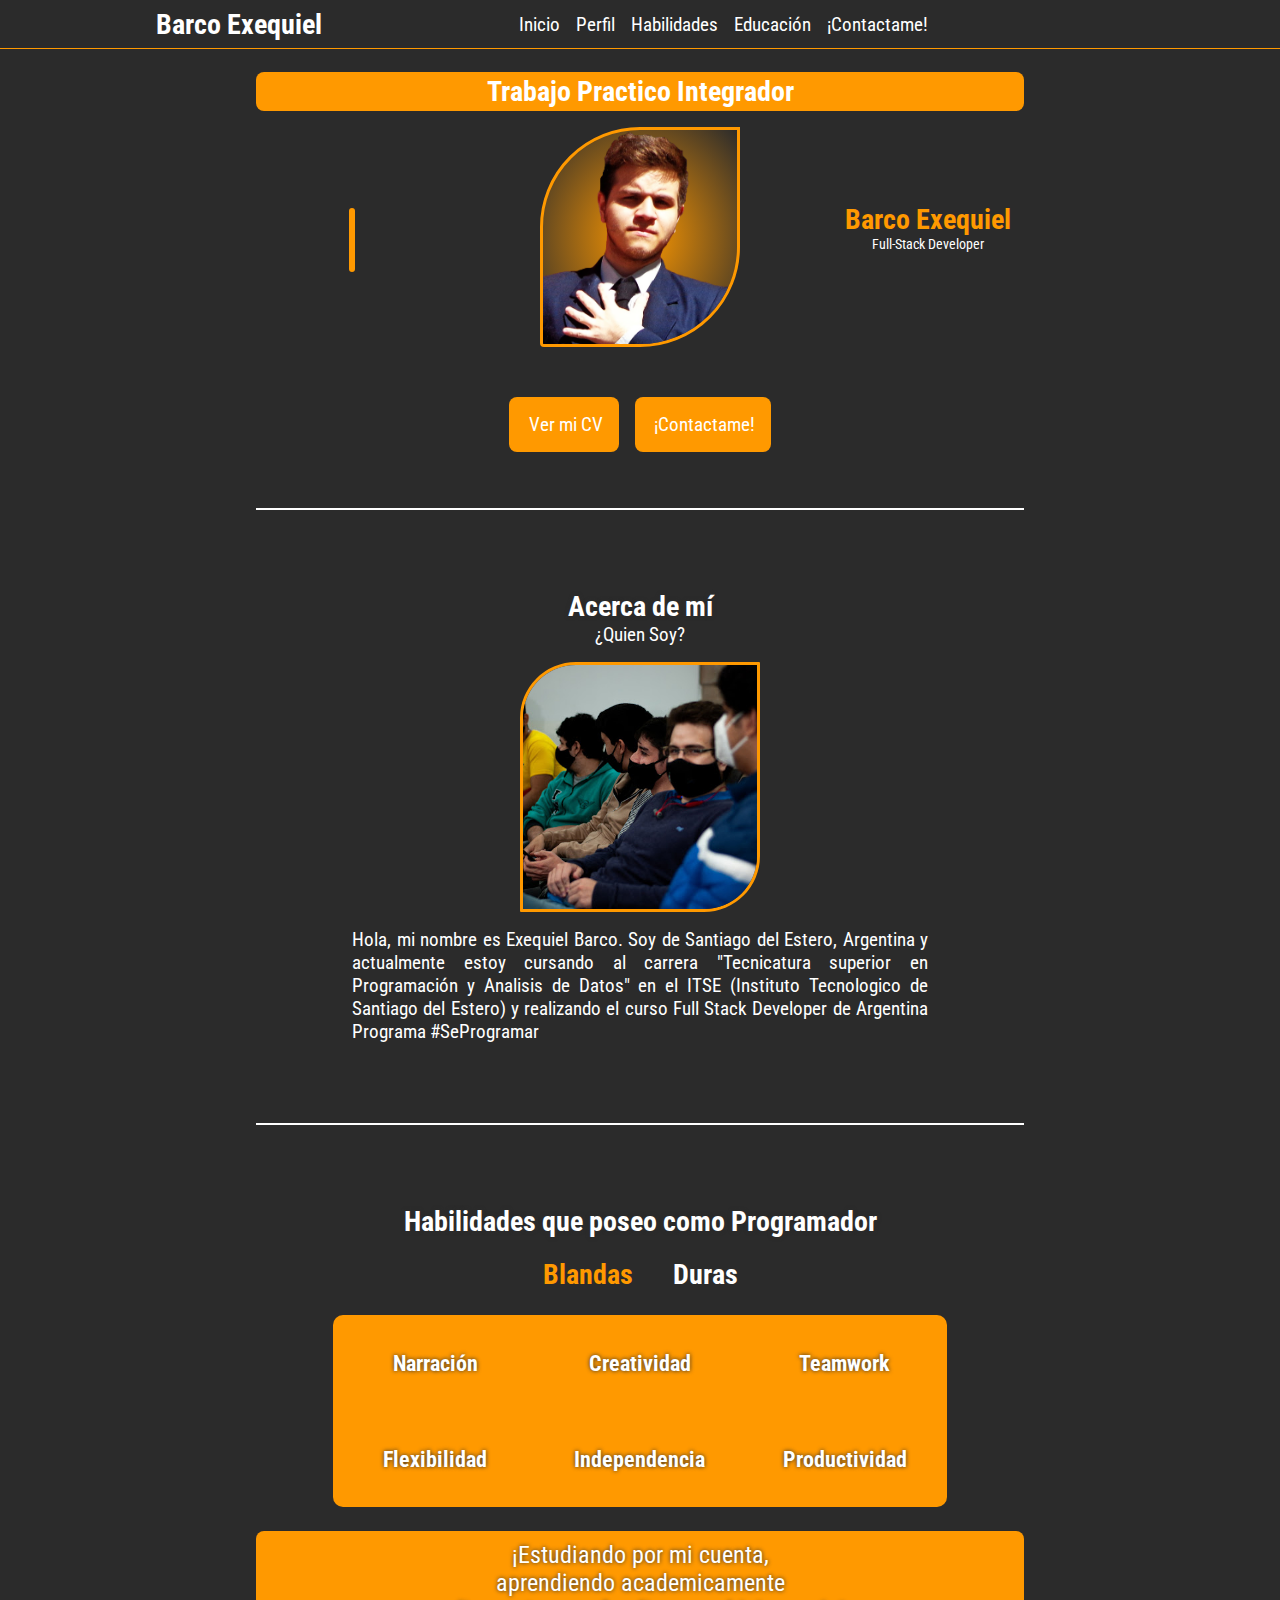
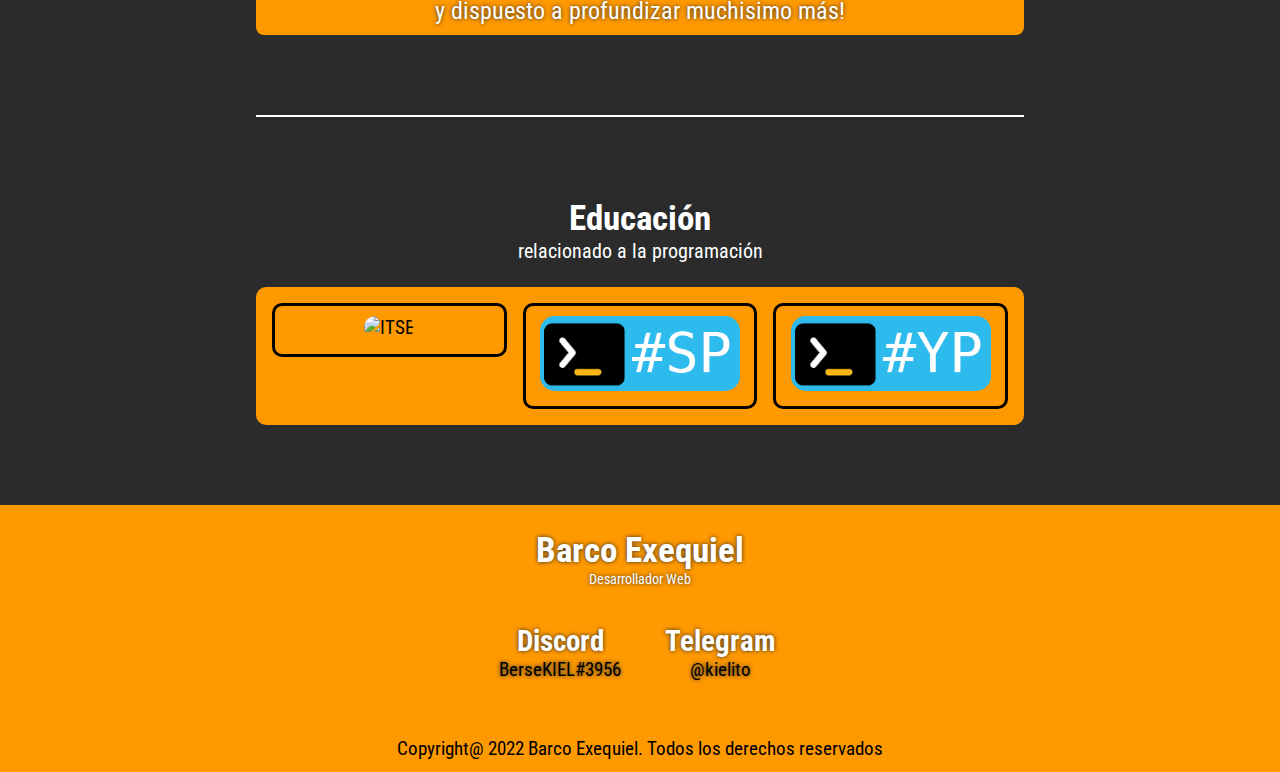
==== commit 993cf276: "Funciona Enviar Email (validado parcialmente)" ====
--- a/app/index.html
+++ b/app/index.html
@@ -54,7 +54,7 @@
               </a>
             </li>
             <li class="nav-item">
-              <button href="" class="nav-link btn-reset" id="contactameBtn">
+              <button href="" class="nav-link btn-reset" id="contactameBtn" data-id="contactameModal">
                 <i class="fa-solid fa-envelope"></i>
                 ¡Contactame!
               </button>
@@ -131,7 +131,7 @@
               <i class="fa-solid fa-download inicio-btns-icon"></i>
               Ver mi CV
             </a>
-            <button href="" class="btn-reset btn" id="contactameBtn">
+            <button href="" class="btn-reset btn" id="contactameBtn" data-id="contactameModal">
               <i class="fa-solid fa-envelope inicio-btns-icon"></i>
               ¡Contactame!
             </button>
@@ -470,31 +470,32 @@
     </footer>
 
     <!-- ¡Contactame! -->
-    <div class="contactameModal" id="contactameModal">
+    <div class="contactameModal" id="contactameModal" role="contact" tabindex="-1">
       <div class="contactame-contenido">
-        <h1 class="contactame-titulo">Envio de Correo</h1>
-        <form action="#" class="contactame-form">
+        <div class="contactame-header">
+          <h1 class="contactame-titulo">Envio de Correo</h1>
+          <i class="fa-solid fa-xmark contactame-cerrar" id="contactame-cerrar" data-id="contactameModal" aria-label="Close"></i>
+        </div>
+        <form action="#" class="contactame-form" id="contactame-form">
           <!-- Campos  -->
           <div class="contactame-campos grid">
             <!-- Primer Campo: Nombre -->
             <div class="contactame-campo contactame-campo-nombre">
-              <input type="text" placeholder="Nombre" />
               <i class="fa-solid fa-user"></i>
+              <input type="text" placeholder="Nombre" minlength="6"/>
             </div>
             <!-- Segundo Campo: Correo -->
             <div class="contactame-campo contactame-campo-correo">
-              <input type="text" placeholder="Correo" />
               <i class="fa-solid fa-envelope"></i>
+              <input type="email" placeholder="Correo"/>
             </div>
             <!-- Tercer Campo: Mensaje -->
             <div class="contactame-campo contactame-campo-mensaje">
-              <input type="text" placeholder="Mensaje" />
-              <i class="fa-solid fa-message"></i>
+              <textarea placeholder= "Mensaje" rows="5"></textarea>
             </div>            
           </div>
           <div class="contacto-grupo-btn">
-            <button type="submit" class="btn btn-flex">Enviar mensaje</button>
-            <span>Enviando mensaje...</span>
+            <button type="submit" class="btn-reset btn" id="contactame-submit">Enviar mensaje</button>
           </div>
         </form>
       </div>
--- a/app/static/css/styles.css
+++ b/app/static/css/styles.css
@@ -166,8 +166,6 @@
   border-radius: 0.5rem;
   font-weight: var(--fuente-peso-medio);
 }
-
-
 
 .btn-flex {
   display: flex;
@@ -745,79 +743,123 @@
 }
 
 .contactameModal {
-  display: block;
+  display: none;
+  align-items: center;
+  justify-content: center;
   position: fixed;
-  z-index: 1;
+  z-index: 101;
   left: 0;
   top: 0;
   width: 100%;
-  height: 100%; 
-  overflow: auto; 
+  height: 100%;
+  overflow: auto;
   backdrop-filter: blur(5px);
-  background-color: rgba(0,0,0,0.4);
+  background-color: rgba(0, 0, 0, 0.4);
+}
+
+.contactameModal[open] {
+  display: flex;
 }
 
 .contactame-contenido {
   background-color: var(--color-cuerpo);
-  margin: 15% auto; /* 15% from the top and centered */
   padding: 20px;
   border-radius: 10px;
-  width: 80%; /* Could be more or less, depending on screen size */
+  width: 80%;
+}
+
+.contactame-header {
+  display: flex;
+  text-align: center;
+  justify-content: center;
+  align-items: center;
+  padding: 0.5rem 1rem;
+  border-bottom: 1px solid white;
+  position: relative;
 }
 
 .contactame-titulo {
   font-size: var(--fuente-size-grande);
   color: var(--color-titulo);
-  padding: 0.5rem 1rem;
-  border-bottom: 1px solid white;
-  text-align: center;
-}
-
-.contactame-form {
-  margin: 1rem;
+}
+
+.contactame-cerrar {
+  position: absolute;
+  right: 0.5rem;
+  cursor: pointer;
+  color: red;
 }
 
 .contactame-campos {
-  padding: 1.5rem 0.1rem;
+  width: 100%;
+  padding: 1.5rem 0.1rem 1.1rem;
   display: grid;
+  grid-template-columns: repeat(auto-fit, minmax(10rem, 1fr));
   grid-template-areas:
-    "contactame-campo-nombre contactame-campo-correo"
-    "contactame-campo-mensaje contactame-campo-mensaje";
-  grid-column-gap: 1rem;
-  grid-row-gap: 1rem;
+    "contactame-campo-nombre"
+    "contactame-campo-correo"
+    "contactame-campo-mensaje";
 }
 
 .contactame-campo-nombre {
   grid-area: contactame-campo-nombre;
 }
+
 .contactame-campo-correo {
   grid-area: contactame-campo-correo;
 }
+
 .contactame-campo-mensaje {
   grid-area: contactame-campo-mensaje;
+}
+
+.contactame-campo {
+  position: relative;
+  display: flex;
+  align-items: center;
+}
+
+.contactame-campo input,
+.contactame-campo textarea {
   width: 100%;
-}
-
-.contactame-campo input {
   border: 0;
   border-radius: 5px;
-  color: var(--color-titulo);
-  height: 1.2rem;
+  color: var(--color-cuerpo);
+}
+
+.contactame-campo-nombre input,
+.contactame-campo-correo input {
   text-align: center;
-}
-
-
-.contactame-campo {
-  display: inline-flex;
-  margin: auto;
+  height: 1.1rem;
+}
+
+.contactame-campo input:invalid,
+.contactame-campo textarea:invalid {
+  box-shadow: 0 2px 2px red;
 }
 
 .contactame-campo i {
-  position: relative;
-  left: -15px;
-  bottom: -0.5px;
-}
-
+  position: absolute;
+  left: 4px;
+  bottom: 1px;
+  color: var(--color-primario);
+  text-align: center;
+}
+
+.contacto-grupo-btn {
+  display: flex;
+  flex-direction: column;
+  align-items: center;
+}
+
+#contactame-submit {
+  cursor: pointer;
+}
+
+#contactame-submit:hover {
+  color: var(--color-primario);
+  background-color: var(--color-primario-claro);
+}
 
 /* Footer */
 .footer-bg {
@@ -1089,9 +1131,29 @@
   .footer-container {
     margin: auto;
   }
-}
-
-@media screen and (min-width: 560px) and (max-width: 766px) {
+
+  .contactame-contenido {
+    width: 50%;
+    margin: 5% auto;
+  }
+
+  .contactame-campos {
+    grid-template-areas:
+      "contactame-campo-nombre contactame-campo-correo"
+      "contactame-campo-mensaje contactame-campo-mensaje";
+  }
+
+  .contactame-campo i {
+    font-size: var(--fuente-size-pequeño);
+  }
+}
+
+@media screen and (min-width: 560px) {
+  .contactame-campos {
+    grid-template-areas:
+      "contactame-campo-nombre contactame-campo-correo"
+      "contactame-campo-mensaje contactame-campo-mensaje";
+  }
 }
 
 @media screen and (min-width: 987px) {
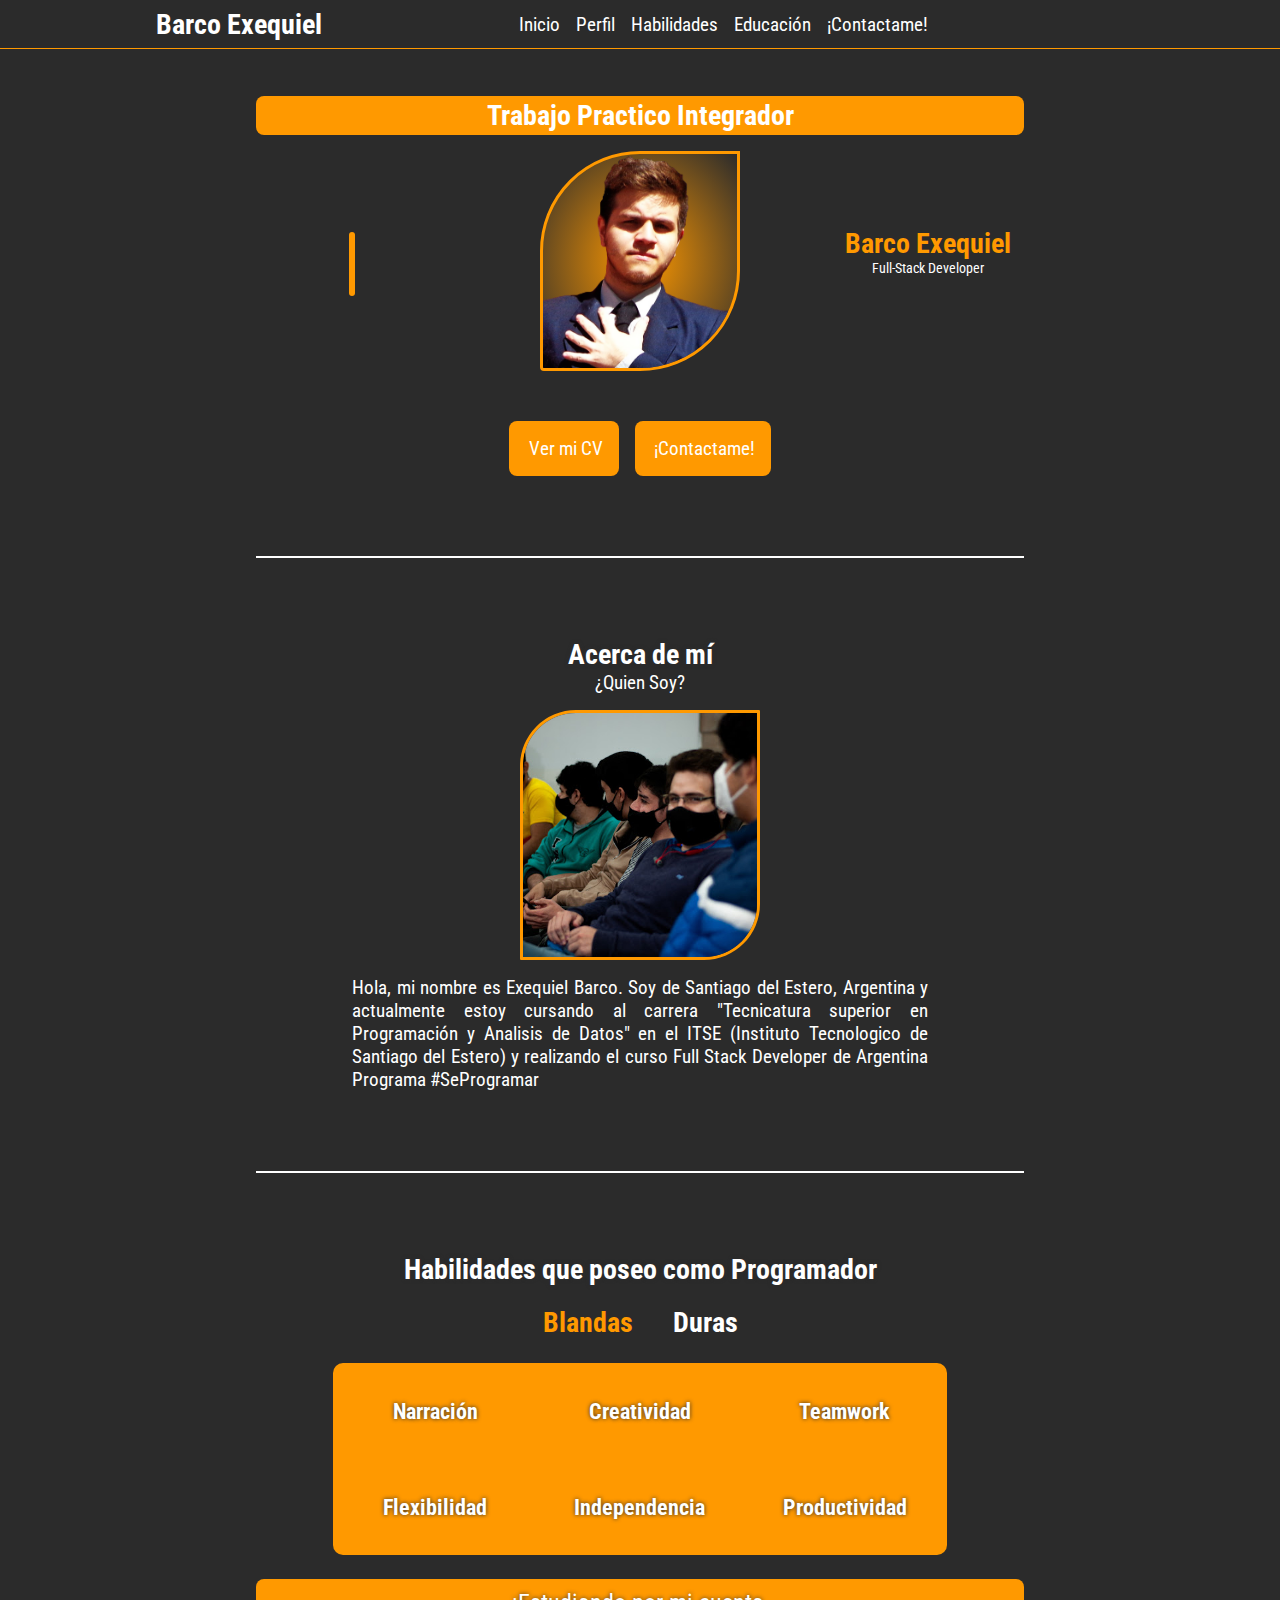
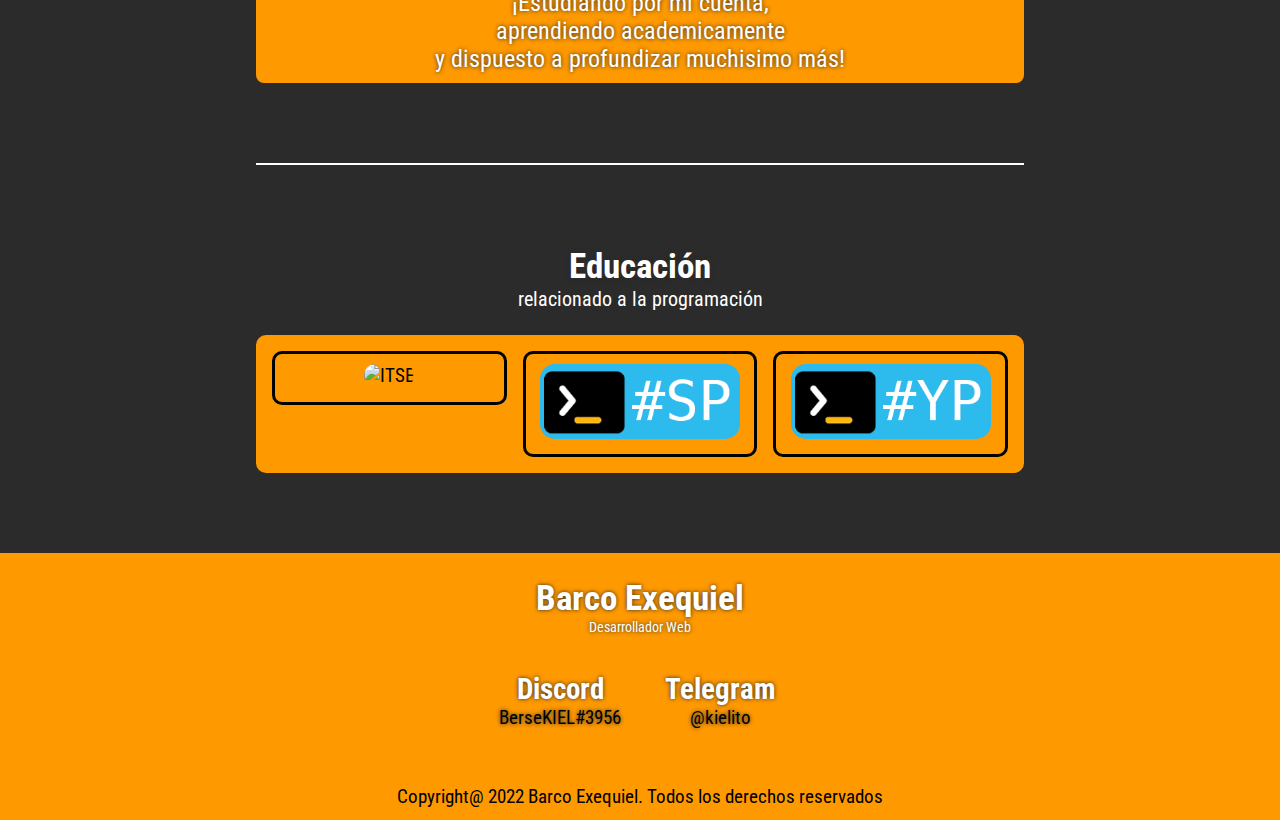
==== commit 9554540e: "add iframe" ====
--- a/app/index.html
+++ b/app/index.html
@@ -22,6 +22,19 @@
          Main -> Inicio - Perfil - Habilidades - Educación
          Footer -> Derechos del Autor y copyright - Contacto - Redes Social
      -->
+    <!-- Iframe de prueba -->
+    <div class="contenedor-video">
+      <iframe
+        class="iframe"
+        id="ytplayer"
+        type="text/html"
+        src="https://www.youtube.com/embed/jfKfPfyJRdk?autoplay=1&controls=0&iv_load_policy=3&enablejsapi=1"
+        frameborder="0"
+        allowfullscreen
+      ></iframe>
+      <i class="fa-solid fa-xmark video-close" id="video-close"></i>
+    </div>
+
     <!-- Navbar -->
     <header class="header" id="header">
       <nav class="nav container">
@@ -54,7 +67,12 @@
               </a>
             </li>
             <li class="nav-item">
-              <button href="" class="nav-link btn-reset" id="contactameBtn" data-id="contactameModal">
+              <button
+                href=""
+                class="nav-link btn-reset"
+                id="contactameBtn"
+                data-id="contactameModal"
+              >
                 <i class="fa-solid fa-envelope"></i>
                 ¡Contactame!
               </button>
@@ -73,6 +91,7 @@
         </div>
       </nav>
     </header>
+
     <!-- Main -->
     <main class="main">
       <!-- Sección del Inicio -->
@@ -131,7 +150,12 @@
               <i class="fa-solid fa-download inicio-btns-icon"></i>
               Ver mi CV
             </a>
-            <button href="" class="btn-reset btn" id="contactameBtn" data-id="contactameModal">
+            <button
+              href=""
+              class="btn-reset btn"
+              id="contactameBtn"
+              data-id="contactameModal"
+            >
               <i class="fa-solid fa-envelope inicio-btns-icon"></i>
               ¡Contactame!
             </button>
@@ -468,13 +492,22 @@
         </div>
       </div>
     </footer>
-
     <!-- ¡Contactame! -->
-    <div class="contactameModal" id="contactameModal" role="contact" tabindex="-1">
+    <div
+      class="contactameModal"
+      id="contactameModal"
+      role="contact"
+      tabindex="-1"
+    >
       <div class="contactame-contenido">
         <div class="contactame-header">
           <h1 class="contactame-titulo">Envio de Correo</h1>
-          <i class="fa-solid fa-xmark contactame-cerrar" id="contactame-cerrar" data-id="contactameModal" aria-label="Close"></i>
+          <i
+            class="fa-solid fa-xmark contactame-cerrar"
+            id="contactame-cerrar"
+            data-id="contactameModal"
+            aria-label="Close"
+          ></i>
         </div>
         <form action="#" class="contactame-form" id="contactame-form">
           <!-- Campos  -->
@@ -482,20 +515,22 @@
             <!-- Primer Campo: Nombre -->
             <div class="contactame-campo contactame-campo-nombre">
               <i class="fa-solid fa-user"></i>
-              <input type="text" placeholder="Nombre" minlength="6"/>
+              <input type="text" placeholder="Nombre" minlength="6" />
             </div>
             <!-- Segundo Campo: Correo -->
             <div class="contactame-campo contactame-campo-correo">
               <i class="fa-solid fa-envelope"></i>
-              <input type="email" placeholder="Correo"/>
+              <input type="email" placeholder="Correo" />
             </div>
             <!-- Tercer Campo: Mensaje -->
             <div class="contactame-campo contactame-campo-mensaje">
-              <textarea placeholder= "Mensaje" rows="5"></textarea>
-            </div>            
+              <textarea placeholder="Mensaje" rows="5"></textarea>
+            </div>
           </div>
           <div class="contacto-grupo-btn">
-            <button type="submit" class="btn-reset btn" id="contactame-submit">Enviar mensaje</button>
+            <button type="submit" class="btn-reset btn" id="contactame-submit">
+              Enviar mensaje
+            </button>
           </div>
         </form>
       </div>
--- a/app/static/css/styles.css
+++ b/app/static/css/styles.css
@@ -735,6 +735,32 @@
   font-size: var(--fuente-size-h3);
   color: var(--color-texto);
 }
+
+/* Iframe */
+.contenedor-video {
+  position: fixed;
+  bottom: 50px;
+  right: 0;
+  z-index: 100;
+}
+
+.contenedor-video.oculto {
+  display: none;
+}
+
+.iframe {
+  width: 200px;
+  height: 120px;
+}
+
+.video-close {
+  position: absolute;
+  right: 1.45rem;
+  bottom: 1rem;
+  cursor: pointer;
+  color: red;
+}
+
 
 /* Enviar correo */
 /* Contactame! */
@@ -970,10 +996,6 @@
     padding: 5rem 0;
   }
 
-  .seccion:nth-child(1) {
-    padding: 3.5rem 0;
-  }
-
   body {
     margin: 0;
   }
@@ -997,6 +1019,10 @@
   .main,
   .footer-container {
     padding: 0 1rem;
+  }
+
+  .contenedor-video {
+    bottom: 0;
   }
 
   nav {
